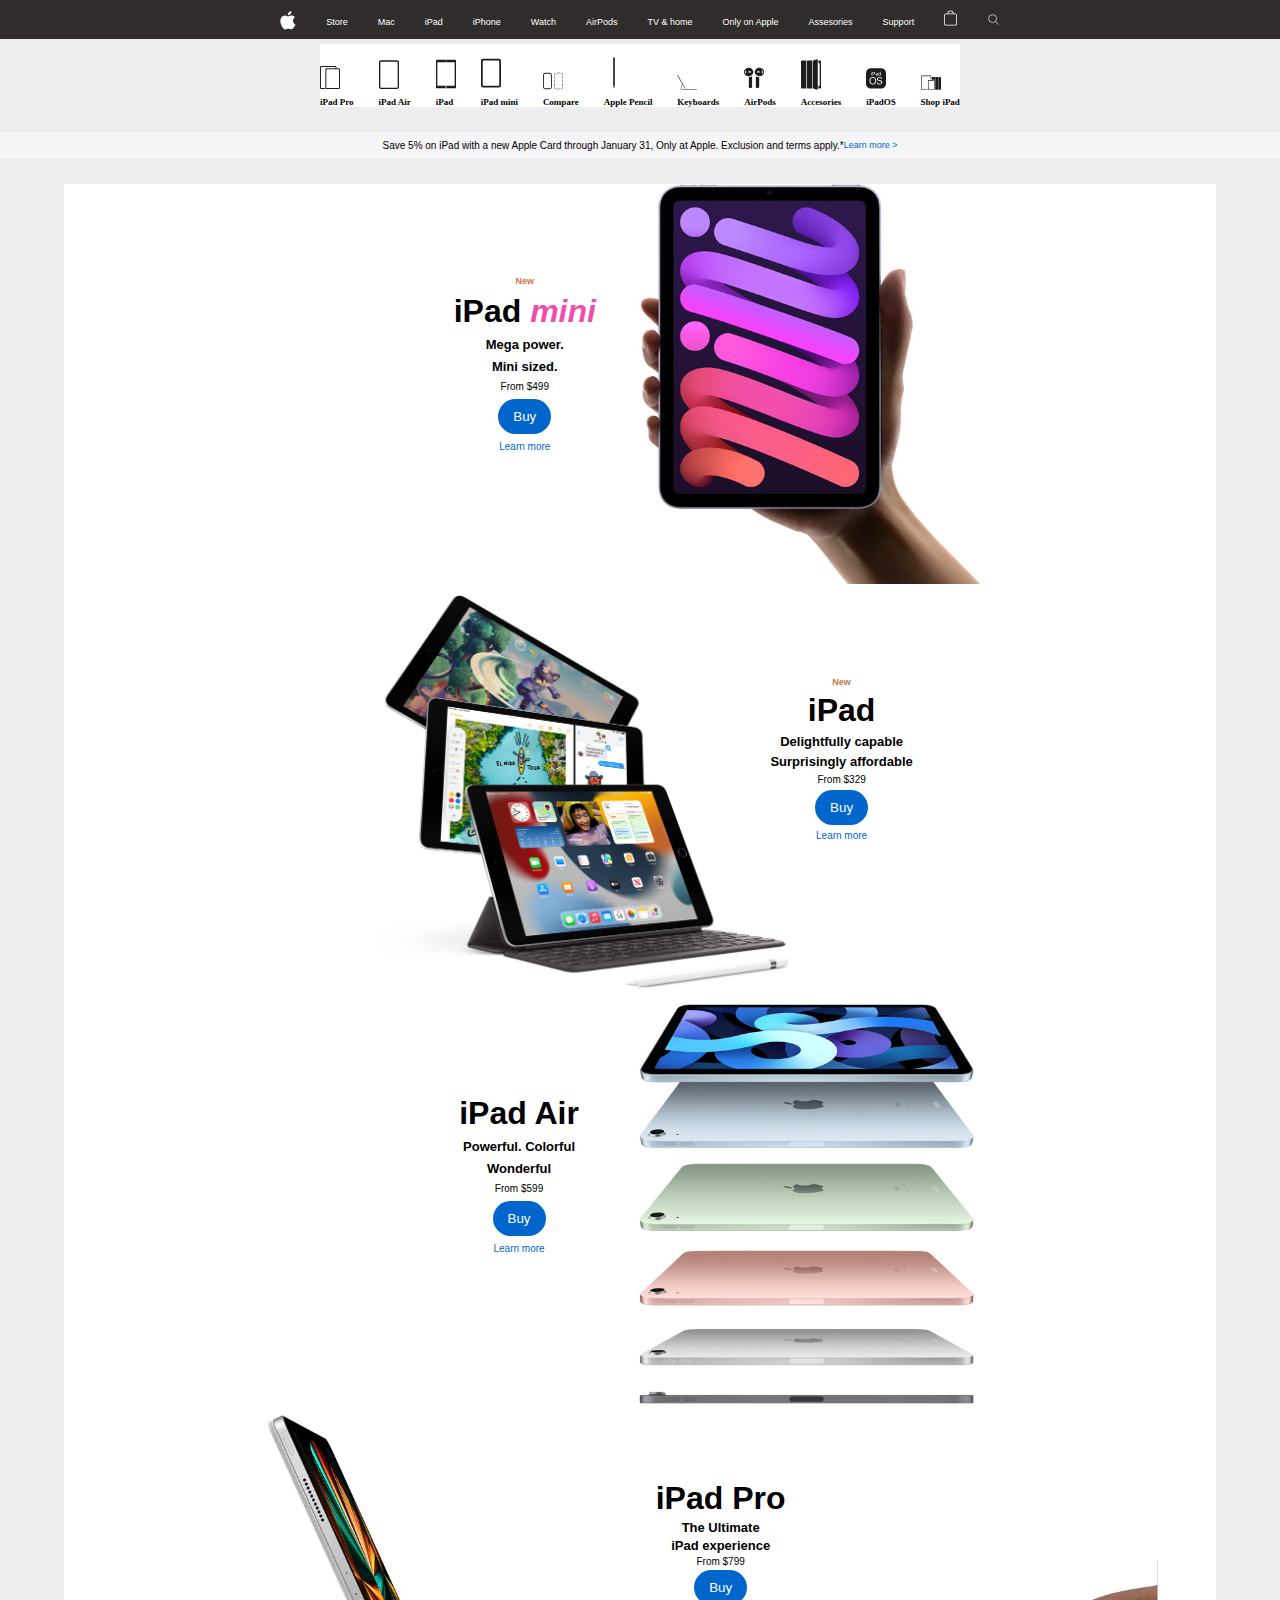
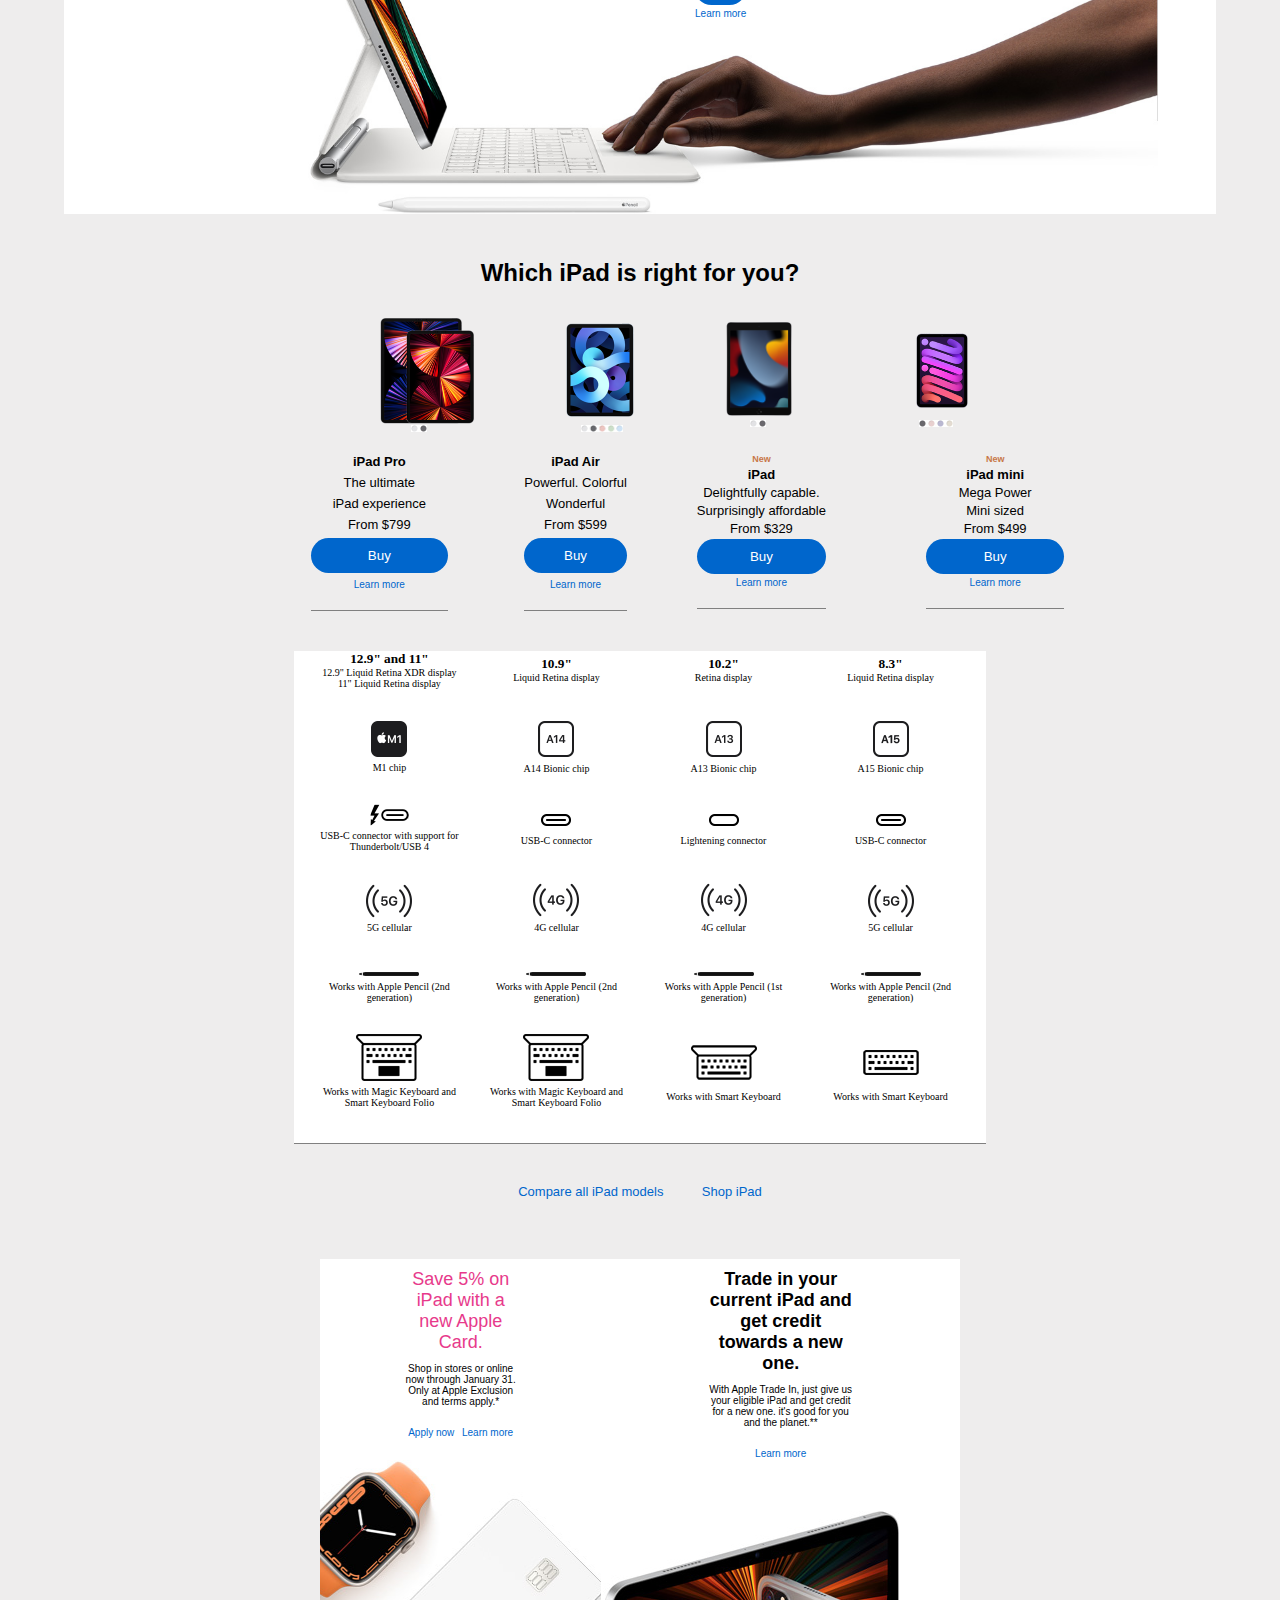
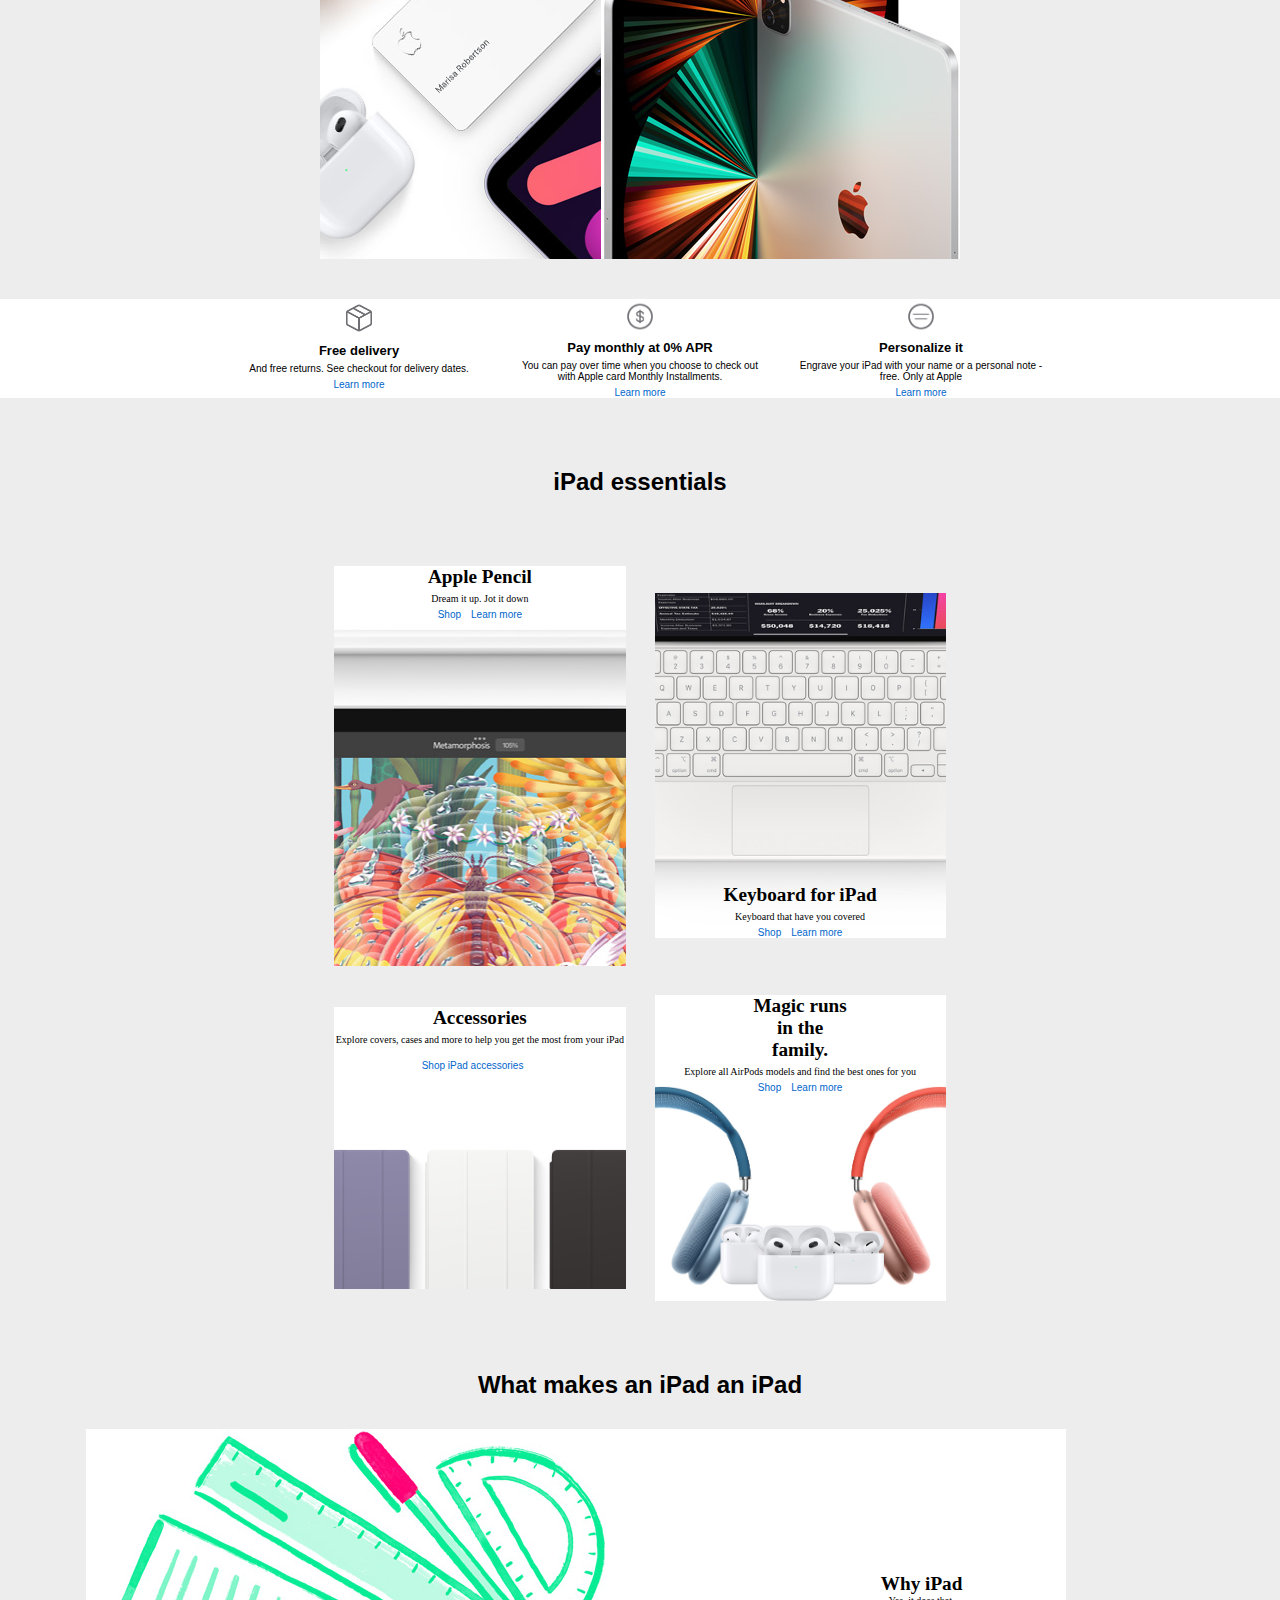
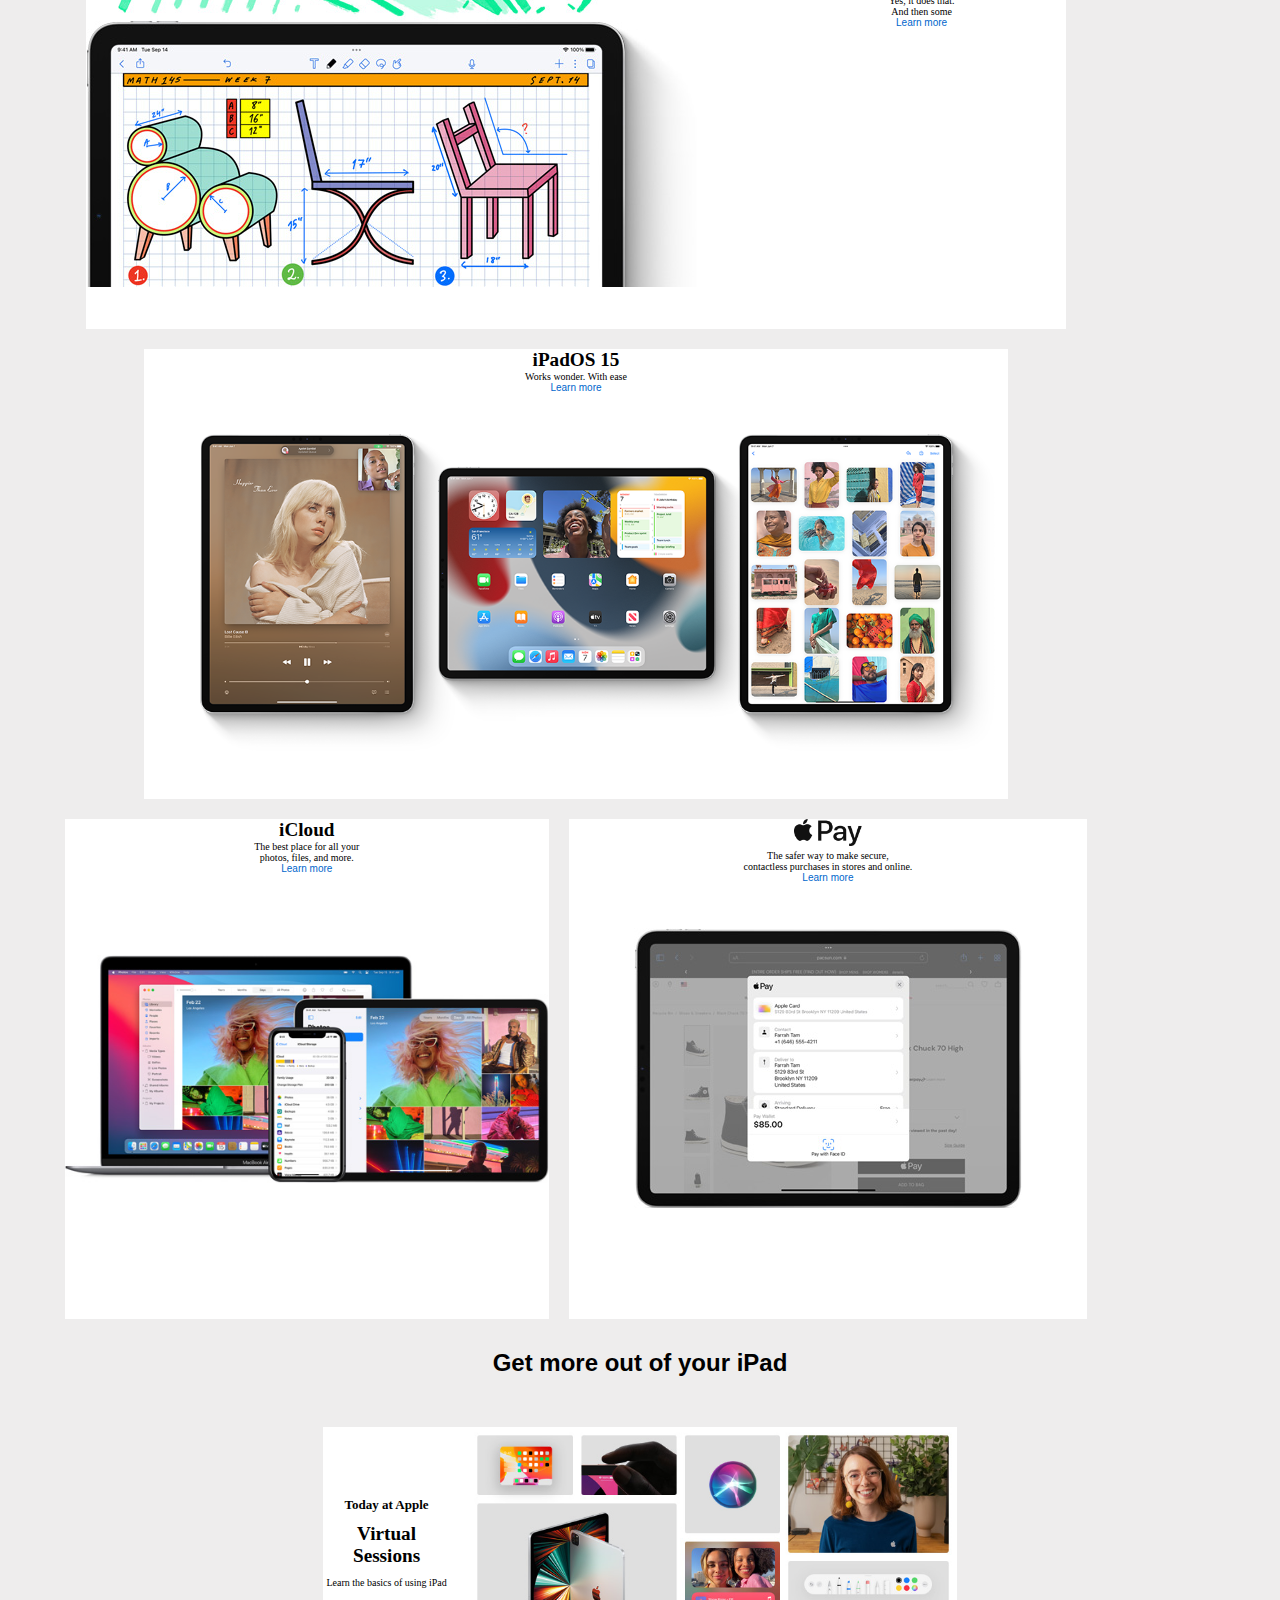
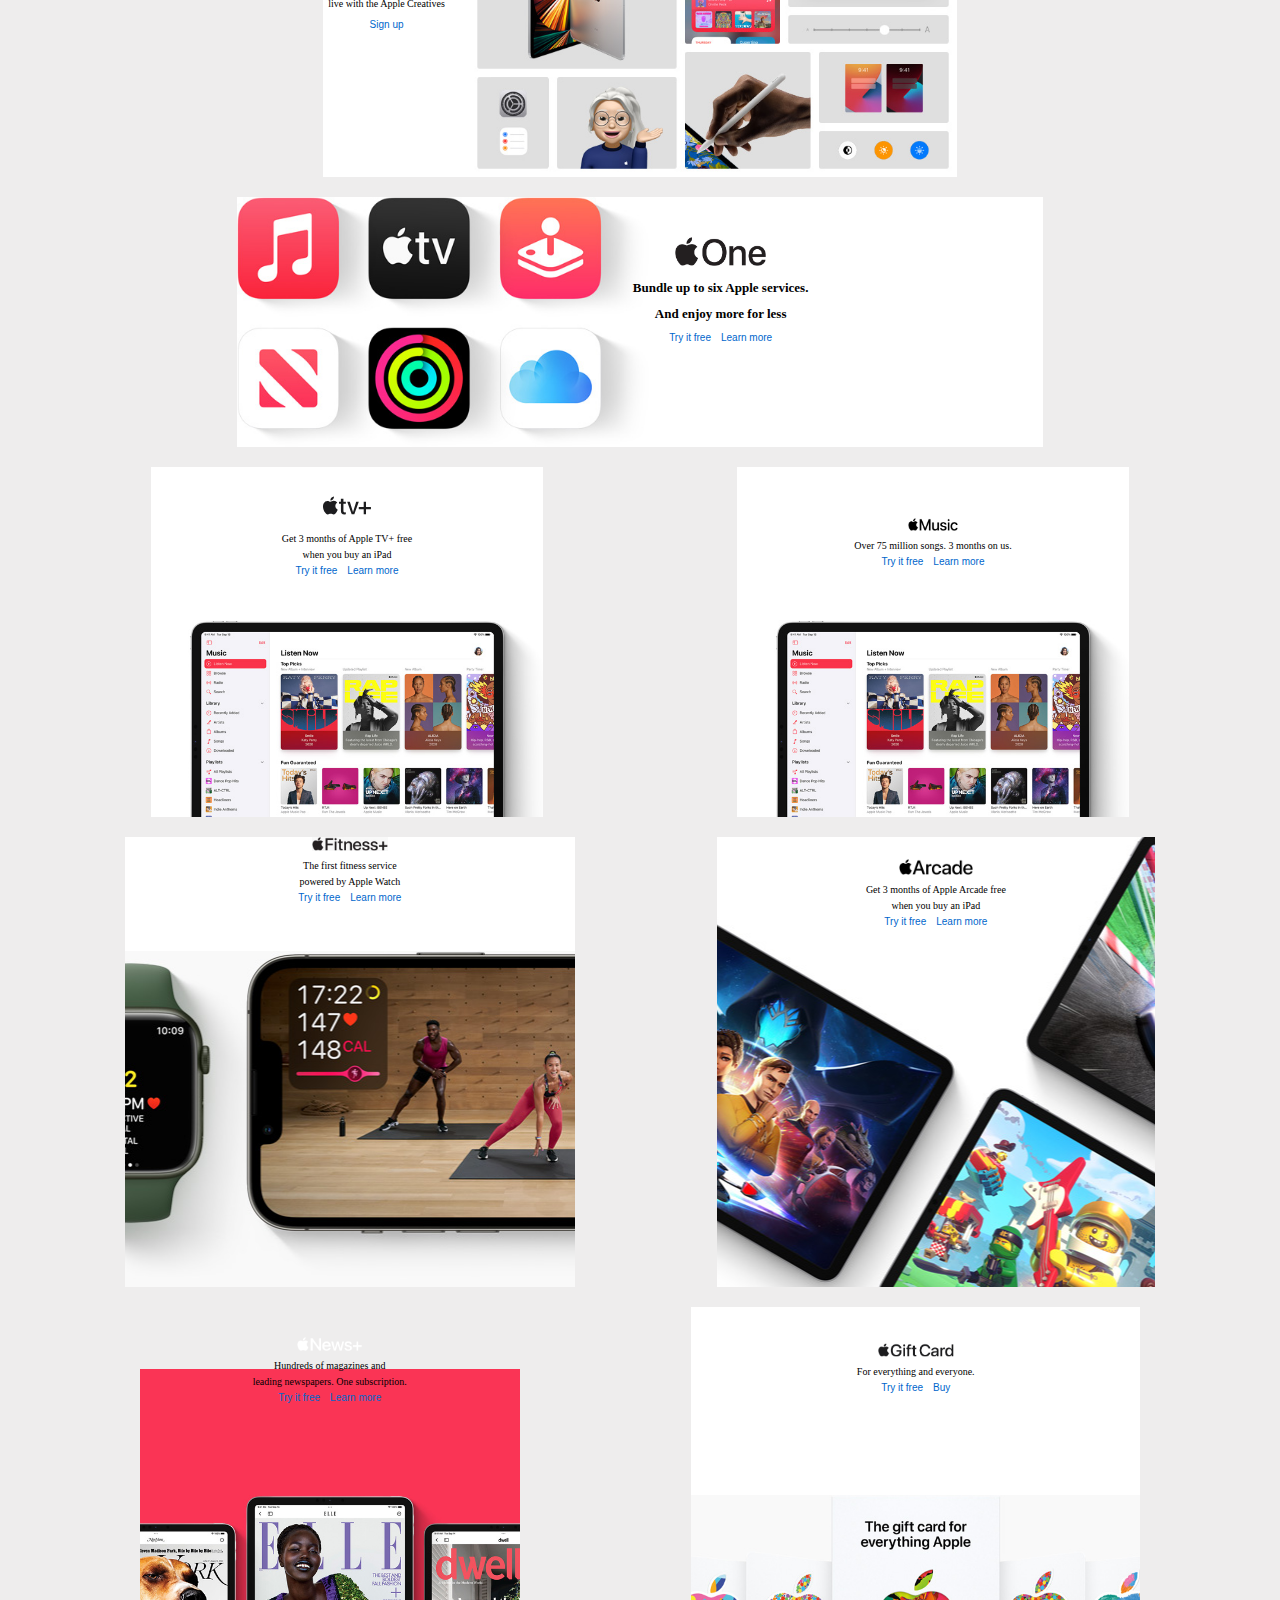
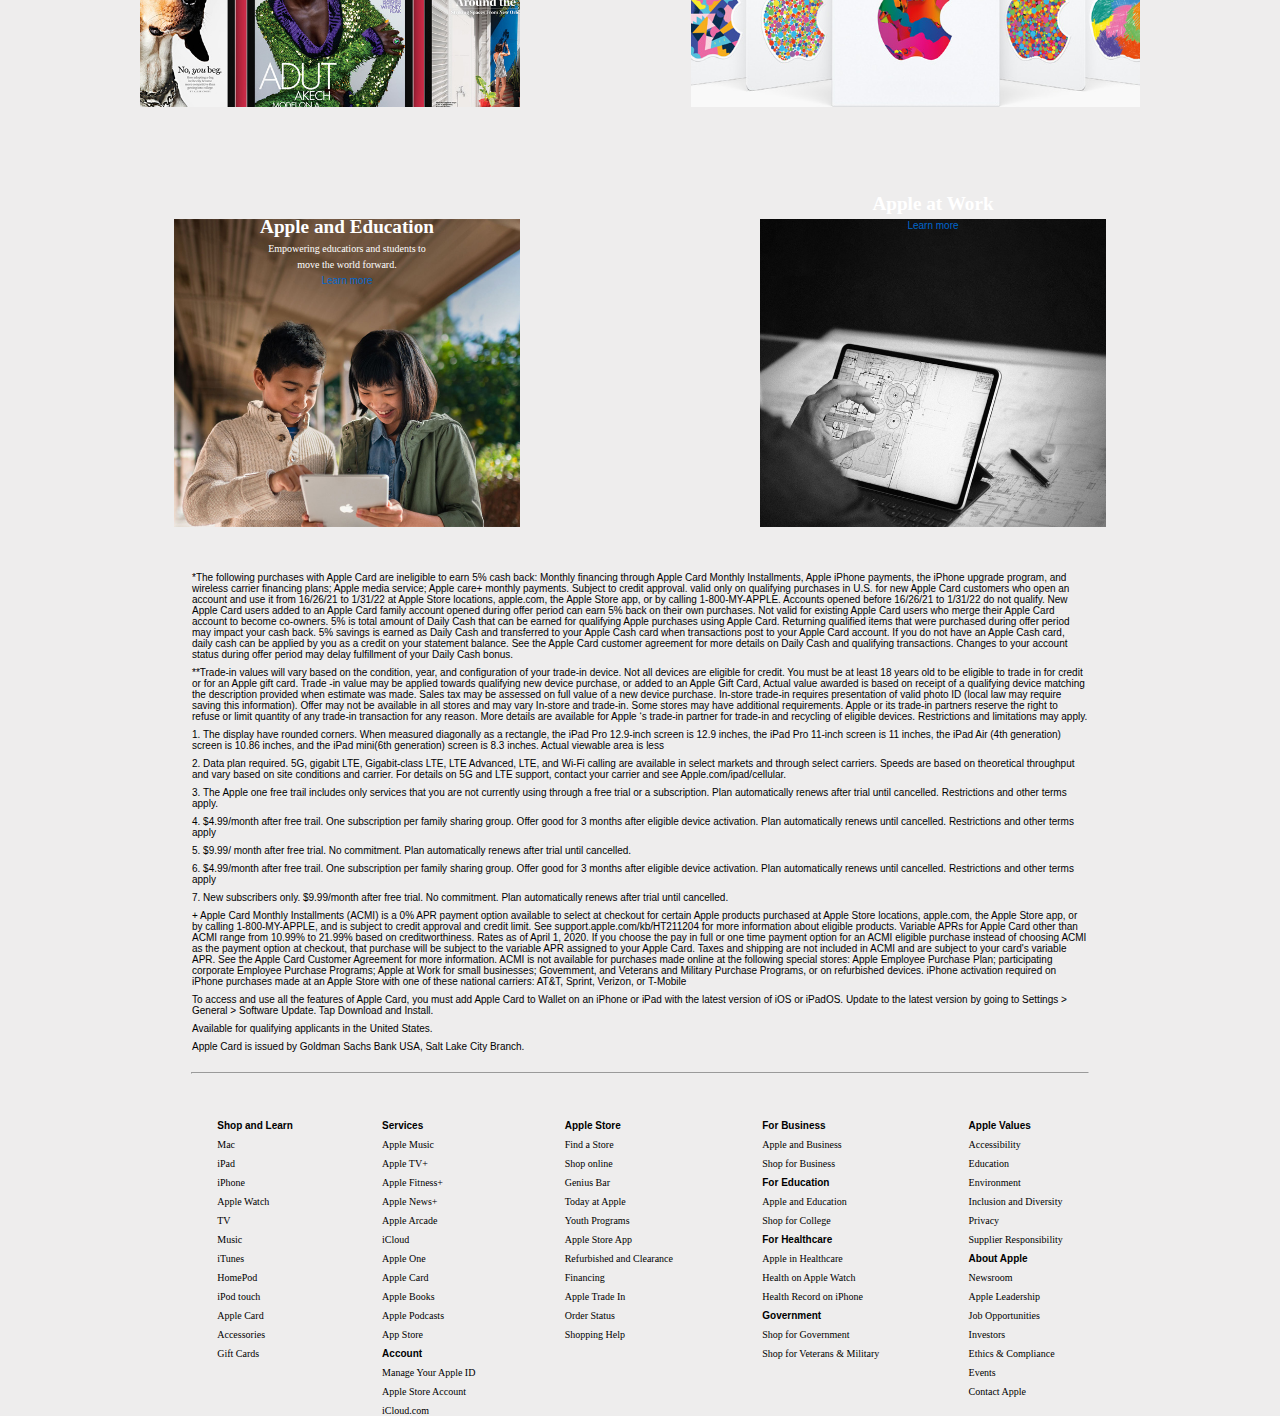
==== appleIpad.html @ 12689faa "Hosted the page" ====
<!DOCTYPE html>
<html lang="en">
<head>
    <meta charset="UTF-8">
    <meta name="viewport" content="width=device-width, initial-scale=1.0">
    <title>Document</title>
</head>
    <link rel="stylesheet" href="appleIpad.css">
<body>
    <nav>
        <nav>
            <div class="toptexts">
                <div class="logo">
                    <img src="imagesassesories/apple_logo.svg" alt="applelogo">
                </div>
                    <p>Store</p>
                    <p>Mac</p>
                    <p>iPad</p>
                    <p>iPhone</p>
                    <p>Watch</p>
                    <p>AirPods</p>
                    <p>TV & home</p>
                    <p>Only on Apple</p>
                    <p>Assesories</p>
                    <p>Support</p>
                    <img src="imagesassesories/bag_logo.svg" alt="storebtn">
                    <img src="imagesassesories/search.svg" alt="search">
            </div>
        </nav>
    </nav>
    <div class="top">
            <div class="image">
                <div>
                    <img src="ipadnavs/ipadpro.svg" alt="image">
                </div>
                <h5 class="ipad">iPad Pro</h5>
            </div>
            <div class="image">
                <div>
                    <img src="ipadnavs/ipadair.svg" alt="image2">
                </div>
            <h5>iPad Air</h5>
            </div>
            <div class="image">
                <div>
                    <img src="ipadnavs/ipad.svg" alt="image3">
                </div>
                <h5>iPad</h5>
            </div>
            <div class="image">
                <div>
                    <img src="ipadnavs/ipadmini.svg" alt="image4">
                </div>
                <h5>iPad mini</h5>
            </div>
            <div class="image">
                <div>
                    <img src="ipadnavs/ipad_compare.svg" alt="image5">
                </div>
                <h5>Compare</h5>
            </div>
            <div class="image pencil_image">
                <div>
                    <img src="ipadnavs/apple_pencil.svg" alt="image6">
                </div>
                <h5>Apple Pencil</h5>
            </div>
            <div class="image">
                <div>
                    <img src="ipadnavs/keyboard.svg" alt="image7">
                </div>
                <h5>Keyboards</h5>
            </div>
            <div class="image">
                <div>
                    <img src="ipadnavs/airpods.svg" alt="image8">
                </div>
                <h5>AirPods</h5>
            </div>
            <div class="image">
                <div>
                    <img src="ipadnavs/accessories.svg" alt="image9">
                </div>
                <h5>Accesories</h5>
            </div>
            <div class="image">
                <div>
                    <img src="ipadnavs/ipados.svg" alt="image10">
                </div>
                <h5>iPadOS</h5>
            </div>
            <div class="image">
                <div>
                    <img src="ipadnavs/shop_ipad.svg" alt="image11">
                </div>
                <h5>Shop iPad</h5>
            </div>
    </div>
    <p class="Save">Save 5% on iPad with a new Apple Card through January 31, Only at Apple. Exclusion and terms apply.* <span> Learn more ></span></p>
        <div class="iPad_ctn">
            <div class="iPad_mini">
                <div class="iPad_minitext">
                    <p class="brown">New</p>
                    <p class="bold">iPad <span class="mini"> mini </span></p>
                    <p class="med">Mega power.</p>
                    <p class="med">Mini sized.</p>
                    <p class="doll">From $499</p>
                    <button>Buy</button>
                    <p class="lm">Learn more</p>
                </div>
            </div>
            <div class="iPad">
                <div class="iPad_text">
                    <p class="brown">New</p>
                    <p class="bold">iPad</p>
                    <p class="med">Delightfully capable</p>
                    <p class="med">Surprisingly affordable</p>
                    <p class="doll">From $329</p>
                    <button>Buy</button>
                    <p class="lm">Learn more</p>
                </div>
            </div>
                <div class="iPad_Air">
                    <div class="iPad_minitext">
                        <p class="bold">iPad Air</p>
                        <p class="med">Powerful. Colorful</p>
                        <p class="med">Wonderful</p>
                        <p class="doll">From $599</p>
                        <button>Buy</button>
                        <p class="lm">Learn more</p>
                    </div>
                </div>
                <div class="iPad_Pro">
                    <div class="iPad_Airtext">
                        <p class="bold">iPad Pro</p>
                        <p class="med">The Ultimate</p>
                        <p class="med">iPad experience</p>
                        <p class="doll">From $799</p>
                        <button>Buy</button>
                        <p class="lm">Learn more</p>
                    </div>
                </div>
        </div>

           <div class="number_two">
            <h3>Which iPad is right for you?</h3>
            <div class="all_iPads">
                <div class="compare_ipad_pro">
                    <img src="imageIpad/compare_ipad_pro.png" alt="ipad_pro">
                </div>
                    <div class="compare_ipad_air">
                        <img src="imageIpad/compare_ipad_air.png" alt="ipad_air">
                    </div>
                    <div class="compare_ipad_10">
                        <img src="imageIpad/compare_ipad_10.png" alt="ipad_10">
                    </div>
                        <div class="compare_ipad_mini">
                            <img src="imageIpad/compare_ipad_mini.png" alt="ipad_mini">
                        </div>
            </div>
                        <div class="all_compares">
                            <div class="ipad_pro">
                                <img src="imageIpad/compare_ipad_10.jpg" alt="ipad10">
                            </div>
                                <div class="ipad_air">
                                    <img src="imageIpad/compare_ipad_air.jpg" alt="ipadair">
                                </div>
                                <div class="_ipad_10">
                                    <img src="imageIpad/compare_ipad_10.jpg" alt="ipad10_1">
                                </div>
                                <div class="ipad_mini">
                                    <img src="imageIpad/compare_ipad_mini.jpg" alt="ipadmini">
                                </div>
                        </div>

           </div> 
           <div class="padtext">
                <div class="one">
                    <ul>
                        <li>iPad Pro</li>
                        <li>The ultimate</li>
                        <li>iPad experience</li>
                        <li>From $799</li>
                       <button>Buy</button>
                        <li>Learn more</li>
                    </ul>
                </div>
                 <div class="two">
                    <ul>
                        <li>iPad Air</li>
                        <li>Powerful. Colorful</li>
                        <li>Wonderful</li>
                        <li>From $599</li>
                        <button>Buy</button>
                        <li>Learn more</li>
                    </ul>
                 </div>
                    <div class="three">
                        <ul>
                            <li>New</li>
                            <li>iPad</li>
                            <li>Delightfully capable.</li>
                            <li>Surprisingly affordable</li>
                            <li>From $329</li>
                            <button>Buy</button>
                            <li>Learn more</li>
                        </ul>
                    </div>
                    <div class="four">
                        <ul>
                            <li>New</li>
                            <li>iPad mini</li>
                            <li>Mega Power</li>
                            <li>Mini sized</li>
                            <li>From $499</li>
                            <button>Buy</button>
                            <li>Learn more</li>
                        </ul>
                    </div>
           </div>
           <div class="smallbox_ctn">
                <div class="smallbox">
                    <h5>12.9" and 11"</h5>
                    <p>12.9" Liquid Retina XDR display</p>
                    <p>11"  Liquid Retina display</p>
                </div>
                <div class="smallbox">
                    <h5>10.9"</h5>
                    <p>Liquid Retina display</p>
                </div>
                <div class="smallbox">
                    <h5>10.2"</h5>
                    <p>Retina display</p>
                </div>
                <div class="smallbox">
                    <h5>8.3"</h5>
                    <p>Liquid Retina display</p>
                </div>
                <div class="smallbox">
                    <div class="mini_img">
                        <img src="imageIpad/compare_m1_chip.png" alt="m1chip">
                    </div>
                    <p>M1 chip</p>
                </div>
                <div class="smallbox">
                    <div class="mini_img">
                        <img src="imageIpad/icon-camera7.png" alt="m1chip">
                    </div>
                    <p>A14 Bionic chip</p>
                </div>
                <div class="smallbox">
                    <div class="mini_img">
                        <img src="imageIpad/icon-camera6.png" alt="m1chip">
                    </div>
                    <p>A13 Bionic chip</p>
                </div>
                <div class="smallbox">
                    <div class="mini_img">
                        <img src="imageIpad/icon-camera8.png" alt="m1chip">
                    </div>
                    <p>A15 Bionic chip</p>
                </div>
                <div class="smallbox">
                    <div class="mini_img">
                        <img src="imageIpad/compare_usbc_thunderbolt.png" alt="m1chip">
                    </div>
                    <p>USB-C connector with support for Thunderbolt/USB 4</p>
                </div>
                <div class="smallbox">
                    <div class="mini_img">
                        <img src="imageIpad/compare_usbc.png" alt="m1chip">
                    </div>
                    <p>USB-C connector</p>
                </div>
                <div class="smallbox">
                    <div class="mini_img">
                        <img src="imageIpad/compare_lightning.png" alt="m1chip">
                    </div>
                    <p>Lightening connector</p>
                </div>
                <div class="smallbox">
                    <div class="mini_img">
                        <img src="imageIpad/compare_usbc.png" alt="m1chip">
                    </div>
                    <p>USB-C connector</p>
                </div>
                <div class="smallbox">
                    <div class="mini_img">
                        <img src="imageIpad/icon-camera5.png" alt="m1chip">
                    </div>
                    <p>5G cellular</p>
                </div>
                <div class="smallbox">
                    <div class="mini_img">
                        <img src="imageIpad/icon-camera4.png" alt="m1chip">
                    </div>
                    <p>4G cellular</p>
                </div>
                <div class="smallbox">
                    <div class="mini_img">
                        <img src="imageIpad/icon-camera4.png" alt="m1chip">
                    </div>
                    <p>4G cellular</p>
                </div>
                <div class="smallbox">
                    <div class="mini_img">
                        <img src="imageIpad/icon-camera5.png" alt="m1chip">
                    </div>
                    <p>5G cellular</p>
                </div>
                <div class="smallbox">
                    <div class="mini_img">
                        <img src="imageIpad/compare_pencil.png" alt="m1chip">
                    </div>
                    <p>Works with Apple Pencil (2nd generation)</p>
                </div>
                <div class="smallbox">
                    <div class="mini_img">
                        <img src="imageIpad/compare_pencil.png" alt="m1chip">
                    </div>
                    <p>Works with Apple Pencil (2nd generation)</p>
                </div>
                <div class="smallbox">
                    <div class="mini_img">
                        <img src="imageIpad/compare_pencil.png" alt="m1chip">
                    </div>
                    <p>Works with Apple Pencil (1st generation)</p>
                </div>
                <div class="smallbox">
                    <div class="mini_img">
                        <img src="imageIpad/compare_pencil.png" alt="m1chip">
                    </div>
                    <p>Works with Apple Pencil (2nd generation)</p>
                </div>
                <div class="smallbox">
                    <div class="mini_img">
                        <img src="imageIpad/compare_magic_keyboard.png" alt="m1chip">
                    </div>
                    <p>Works with Magic Keyboard and Smart Keyboard Folio</p>
                </div>
                <div class="smallbox">
                    <div class="mini_img">
                        <img src="imageIpad/compare_magic_keyboard.png" alt="m1chip">
                    </div>
                    <p>Works with Magic Keyboard and Smart Keyboard Folio</p>
                </div>
                <div class="smallbox">
                    <div class="mini_img">
                        <img src="imageIpad/compare_smart_keyboard.png" alt="m1chip">
                    </div>
                    <p>Works with Smart Keyboard </p>
                </div>
                <div class="smallbox">
                    <div class="mini_img">
                        <img src="imageIpad/compare_bluetooth_keyboard.png" alt="m1chip">
                    </div>
                    <p>Works with Smart Keyboard </p>
                </div>
           </div>
           <div class="h4_text_blue">
                <h4>Compare all iPad models</h4>
                <h4>Shop iPad</h4>
           </div>
             <div class="firstrow_bg_ctn">
                
                <div class="left_firstrow_bg">
                    <p class="p_three">Save 5% on iPad with a new Apple Card.</p>
                    <p class="p_four">Shop in stores or online now through January 31. Only at Apple Exclusion and terms apply.*</p>
                    <div class="bluetext">
                        <p>Apply now</p>
                        <p>Learn more</p>  
                    </div>
                </div>
                    
                <div class="right_firstrow_bg">
                    <p class="p_five">Trade in your current iPad and get credit towards a new one.</p>
                    <p class="p_six">With Apple Trade In, just give us your eligible iPad and get credit for a new one. it's good for you and the planet.**</p>
                    <div class="bluetext">
                        <p>Learn more</p>  
                    </div>
                </div>
             </div>
           <div class="delivery_ctn">
                    <div class="delivery_text">
                        <div>
                            <img src="imageIpad/icon-delivery.png" alt="delivery">
                        </div>
                        <h2>Free delivery</h2>
                        <p>And free returns. See checkout for delivery dates.</p>
                        <p>Learn more</p>
                    </div>
                        <div class="delivery_text">
                            <div>
                                <img src="imageIpad/icon-payment.png" alt="payment">
                            </div>
                            <h2>Pay monthly at 0% APR</h2>
                            <p>You can pay over time when you choose to check out with Apple card Monthly Installments.</p>
                            <p>Learn more</p>
                        </div>
                            <div class="delivery_text">
                                <div>
                                    <img src="imageIpad/icon_personalize.png" alt="personalize">
                                </div>
                                <h2>Personalize it</h2>
                                <p>Engrave your iPad with your name or a personal note - free. Only at Apple</p>
                                <p>Learn more</p>
                            </div>
           </div> 
                <h2 class="essentials">iPad essentials</h2>
           <div class="secondrow_bg_ctn">
                    <div class="apple_pencil_bg">
                        <div class="apple_pencil_text">
                            <p class="p_eight">Apple Pencil</p>
                            <p class="p_seven">Dream it up. Jot it down</p>
                            <div class="bluetext_three">
                                <p>Shop</p>
                                <p>Learn more</p>
                            </div>
                        </div>
                    </div>
                    <div class="keyboard_bg">
                        <div class="keyboard_text">
                            <p class="p_eight">Keyboard for iPad</p>
                            <p class="p_seven">Keyboard that have you covered</p>
                            <div class="bluetext_three">
                                <p>Shop</p>
                                <p>Learn more</p>
                            </div>
                        </div>
                    </div>
                        <div class="accessories_bg">
                                <div class="accessories_text">
                                    <p class="p_eight">Accessories</p>
                                    <p class="p_seven">Explore covers, cases and more to help you get the most from your iPad</p>
                                    <div class="bluetext">
                                        <p>Shop iPad accessories</p>
                                    </div>
                                </div>
                        </div>
                        <div class="magic_bg">
                            <div class="magic_text">
                                <p class="p_nine">Magic runs in the family.</p>
                                <p class="p_seven">Explore all AirPods models and find the best ones for you</p>
                                <div class="bluetext_three">
                                    <p>Shop</p>
                                    <p>Learn more</p>
                                </div>
                            </div>
                    </div>
           </div>  
           <h2 class="essentials">What makes an iPad an iPad</h2>  
           <div class="thirdrow_bg_ctn">
                <div class="why_iPad_bg">
                    <div class="why_iPad_text">
                        <p class="p_eight">Why iPad</p>
                        <p class="p_seven">Yes, it does that.</p>
                        <p class="p_seven">And then some</p>
                        <p class="p_ten">Learn more</p>
                    </div>
                </div>
                <div class="iPadOS_bg">
                    <div class="iPadOS_text">
                        <p class="p_eight">iPadOS 15</p>
                        <p class="p_seven">Works wonder. With ease</p>
                        <p class="p_ten">Learn more</p>
                    </div>
                </div>
                <div class="iCloud_bg">
                    <div class="iCloud_text">
                        <p class="p_eight">iCloud</p>
                        <p class="p_seven">The best place for all your</p>
                        <p class="p_seven">photos, files, and more.</p>
                        <p class="p_ten">Learn more</p>
                    </div>
                </div>
                <div class="Pay_bg">
                    <div class="Applepay_text">
                        <p><img src="imageIpad/apple_pay_logo.png" alt="paylogo"></p>
                        <p class="p_seven">The safer way to make secure,</p>
                        <p class="p_seven">contactless purchases in stores and online.</p>
                        <p class="p_ten">Learn more</p>
                    </div>
                </div>
           </div>
           <h2 class="essentials">Get more out of your iPad</h2>
            <div class="fourthrow_bg_ctn">
                <div class="virtualsession_bg">
                    <div class="virtualsession_text">
                        <p class="p_eleven">Today at Apple</p>
                        <p class="p_eight">Virtual Sessions</p>
                        <p class="p_seven">Learn the basics of using iPad</p>
                        <p class="p_seven">live with the Apple Creatives</p>
                        <p class="p_ten">Sign up</p>
                    </div>
                </div>
                <div class="appleone_bg">
                    <div class="appleone_text">
                        <p><img src="imageIpad/apple-one.jpg" alt="appleone"></p>
                        <p class="p_eleven">Bundle up to six Apple services.</p>
                        <p class="p_eleven">And enjoy more for less</p>
                        <div class="bluetext_three">
                            <p>Try it free</p>
                            <p>Learn more</p>
                        </div>
                    </div>
                </div>
                <div class="appletv_bg">
                    <div class="appletv_text">
                        <p><img src="imageIpad/apple_tv_plus.svg" alt=""></p>
                        <p class="p_seven">Get 3 months of Apple TV+ free</p>
                        <p class="p_seven">when you buy an iPad</p>
                        <div class="bluetext_three">
                            <p>Try it free</p>
                            <p>Learn more</p>
                        </div>
                    </div>
                </div>
                <div class="applemusic_bg">
                    <div class="applemusic_text">
                        <p><img src="imageIpad/apple_music_logo.png" alt=""></p>
                        <p class="p_seven">Over 75 million songs. 3 months on us.</p>
                        <div class="bluetext_three">
                            <p>Try it free</p>
                            <p>Learn more</p>
                        </div>
                    </div>
                </div>
                <div class="applefitness_bg">
                    <div class="applefitness_text">
                        <p><img src="imageIpad/fitness-logo.jpg" alt="fitnesslogo"></p>
                        <p class="p_seven">The first fitness service</p>
                        <p class="p_seven">powered by Apple Watch</p>
                        <div class="bluetext_three">
                            <p>Try it free</p>
                            <p>Learn more</p>
                        </div>
                    </div>
                </div>
                <div class="applearcade_bg">
                    <div class="applearcade_text">
                        <p><img src="imageIpad/apple-arcade-logo.png" alt="arcadelogo"></p>
                        <p class="p_seven">Get 3 months of Apple Arcade free</p>
                        <p class="p_seven">when you buy an iPad</p>
                        <div class="bluetext_three">
                            <p>Try it free</p>
                            <p>Learn more</p>
                        </div>
                    </div>
                </div>
                <div class="applenews_bg">
                    <div class="applenews_text">
                        <p><img src="imageIpad/apple_news_plus_logo.png" alt="applenewlogo"></p>
                        <p class="p_seven">Hundreds of magazines and</p>
                        <p class="p_seven">leading newspapers. One subscription.</p>
                        <div class="bluetext_three">
                            <p>Try it free</p>
                            <p>Learn more</p>
                        </div>
                    </div>
                </div>
                <div class="applegiftcard_bg">
                    <div class="applegiftcard_text">
                        <p><img src="imageIpad/gift-card-logo.png" alt="giftcardlogo"></p>
                        <p class="p_seven">For everything and everyone.</p>
                        <div class="bluetext_three">
                            <p>Try it free</p>
                            <p>Buy</p>
                        </div>
                    </div>
                </div>
                <div class="appleandedu_bg">
                    <div class="appleandedu_text">
                        <p><img src="imageIpad/" alt=""></p>
                        <p class="p_eight">Apple and Education</p>
                        <p class="p_seven">Empowering educatiors and students to</p>
                        <p class="p_seven">move the world forward.</p>
                        <p class="p_ten">Learn more</p>
                    </div>
                </div>
                <div class="applework_bg">
                    <div class="applework_text">
                        <p class="p_eight">Apple at Work</p>
                        <p class="p_ten">Learn more</p>
                    </div>
                </div>
            </div>
            <div class="nevertext">
                <p>*The following purchases with Apple Card are ineligible to earn 5% cash back: Monthly financing through Apple Card Monthly Installments, Apple iPhone payments, the iPhone upgrade program, and wireless carrier financing plans; Apple media service; Apple care+ monthly payments. Subject to credit approval. valid only on qualifying purchases in U.S. for new Apple Card customers who open an account and use it from 16/26/21 to 1/31/22 at Apple Store locations, apple.com, the Apple Store app, or by calling 1-800-MY-APPLE. Accounts opened before 16/26/21 to 1/31/22 do not qualify. New Apple Card users added to an Apple Card family account opened during offer period can earn 5% back on their own purchases. Not valid for existing Apple Card users who merge their Apple Card account to become co-owners. 5% is total amount of Daily Cash that can be earned for qualifying Apple purchases using Apple Card. Returning qualified items that were purchased during offer period may impact your cash back. 5% savings is earned as Daily Cash and transferred to your Apple Cash card when transactions post to your Apple Card account. If you do not have an Apple Cash card, daily cash can be applied by you as a credit on your statement balance. See the Apple Card customer agreement for more details on Daily Cash and qualifying transactions. Changes to your account status during offer period may delay fulfillment of your Daily Cash bonus.</p>
                <p>**Trade-in values will vary based on the condition, year, and configuration of your trade-in device. Not all devices are eligible for credit. You must be  at least 18 years old to be eligible to trade in for credit or for an Apple gift card. Trade -in value may be applied towards qualifying new device purchase, or added to an Apple Gift Card, Actual value awarded is based on receipt of a qualifying device matching the description provided when estimate was made. Sales tax may be assessed on full value of a new device purchase.  In-store trade-in requires presentation of valid photo ID (local law may require saving this information). Offer may not be available in all stores and may vary In-store and trade-in. Some stores may have additional requirements. Apple or its trade-in partners reserve  the right to refuse or limit quantity of any trade-in transaction for any reason. More details are available for Apple ‘s trade-in partner for trade-in and recycling of eligible devices. Restrictions and limitations may apply.</p>
                <p>1. The display have rounded corners. When measured diagonally as a rectangle, the iPad Pro 12.9-inch screen is 12.9 inches, the iPad Pro 11-inch screen is 11 inches, the iPad Air (4th generation) screen is 10.86 inches, and the iPad mini(6th generation) screen is 8.3 inches. Actual viewable area is less</p>
                <p>2. Data plan required. 5G, gigabit LTE, Gigabit-class LTE, LTE Advanced, LTE, and Wi-Fi calling are available in select markets and through select carriers. Speeds are based on theoretical throughput and vary based on site conditions and carrier. For details on 5G and LTE support, contact your carrier and see Apple.com/ipad/cellular.</p>
                <p>3. The Apple one free trail includes only services that you are not currently using through a free trial or a subscription. Plan automatically renews after trial until cancelled. Restrictions and other terms apply.</p>
                <p>4. $4.99/month after free trail. One subscription per family sharing group. Offer good for 3 months after eligible device activation. Plan automatically renews until cancelled. Restrictions and other terms apply</p>
                <p>5. $9.99/ month after free trial. No commitment. Plan automatically renews after trial until cancelled.</p>
                <p>6. $4.99/month after free trail. One subscription per family sharing group. Offer good for 3 months after eligible device activation. Plan automatically renews until cancelled. Restrictions and other terms apply</p>
                <p>7. New subscribers only. $9.99/month after free trial. No commitment. Plan automatically renews after trial until cancelled.</p>
                <p>+ Apple Card Monthly Installments (ACMI) is a 0% APR payment option available to select at checkout for certain Apple products purchased at Apple Store locations, apple.com, the Apple Store app, or by calling 1-800-MY-APPLE, and is subject to credit approval and credit limit. See support.apple.com/kb/HT211204 for more information about eligible products. Variable APRs for Apple Card other than ACMI range from 10.99% to 21.99% based on creditworthiness. Rates as of April 1, 2020. If you choose the pay in full or one time payment option for an ACMI eligible purchase instead of choosing ACMI as the payment option at checkout, that purchase will be subject to the variable APR assigned to your Apple Card. Taxes and shipping are not included in ACMI and are subject to your card's variable APR. See the Apple Card Customer Agreement for more information. ACMI is not available for purchases made online at the following special stores: Apple Employee Purchase Plan; participating corporate Employee Purchase Programs; Apple at Work for small businesses; Govemment, and Veterans and Military Purchase Programs, or on refurbished devices. iPhone activation required on iPhone purchases made at an Apple Store with one of these national carriers: AT&T, Sprint, Verizon, or T-Mobile</p>
                    <p> To access and use all the features of Apple Card, you must add Apple Card to Wallet on an iPhone or iPad with the latest version of iOS or iPadOS. Update to the latest version by going to Settings > General > Software Update. Tap Download and Install.</p>
                    <p>Available for qualifying applicants in the United States.</p>
                    <p>   Apple Card is issued by Goldman Sachs Bank USA, Salt Lake City Branch.</p>
            </div>
            <hr>
            <footer>
                <div class="sl">
                    <b  class="b_one">Shop and Learn</b>
                    <p>Mac</p>
                    <p>iPad</p>
                    <p>iPhone</p>
                    <p>Apple Watch</p>
                    <p>TV</p>
                    <p>Music</p>
                    <p>iTunes</p>
                    <p>HomePod</p>
                    <p>iPod touch</p>
                    <p>Apple Card</p>
                    <p>Accessories</p>
                    <p>Gift Cards</p>
                </div>
                    <div class="sl">
                        <div class="sl">
                            <b class="b_one">Services</b>
                            <p>Apple Music</p>
                            <p>Apple TV+</p>
                            <p>Apple Fitness+</p>
                            <p>Apple News+</p>
                            <p>Apple Arcade</p>
                            <p>iCloud</p>
                            <p>Apple One</p>
                            <p>Apple Card</p>
                            <p>Apple Books</p>
                            <p>Apple Podcasts</p>
                            <p>App Store</p>
                        </div>
                            <div class="sl">
                                <b class="b_one">Account</b>
                                <p>Manage Your Apple ID</p>
                                <p>Apple Store Account</p>
                                <p>iCloud.com</p>
                            </div>
                    </div>
                    <div class="sl">
                        <b class="b_one">Apple Store</b>
                        <p>Find a Store</p>
                        <p>Shop online</p>
                        <p>Genius Bar</p>
                        <p>Today at Apple</p>
                        <p>Youth Programs</p>
                        <p>Apple Store App</p>
                        <p>Refurbished and Clearance</p>
                        <p>Financing</p>
                        <p>Apple Trade In</p>
                        <p>Order Status</p>
                        <p>Shopping Help</p>
                    </div>
                        <div class="sl">
                             <div class="sl">
                                <b class="b_one">For Business</b>
                                <p>Apple and Business</p>
                                <p>Shop for Business</p>
                             </div>
                             <div class="sl">
                                <b class="b_one">For Education</b>
                                <p>Apple and Education</p>
                                <p>Shop for College</p>
                            </div>
                            <div class="sl">
                                <b class="b_one">For Healthcare</b>
                                <p>Apple in Healthcare</p>
                                <p>Health on Apple Watch</p>
                                <p>Health Record on iPhone</p>
                            </div>
                              <div class="sl">
                                <b class="b_one">Government</b>
                                <p>Shop for Government</p>
                                <p>Shop for Veterans & Military</p>
                              </div>
                        </div>
                            <div class="sl">
                                 <div class="sl">
                                    <b class="b_one">Apple Values</b>
                                    <p>Accessibility</p>
                                    <p>Education</p>
                                    <p>Environment</p>
                                    <p>Inclusion and Diversity</p>
                                    <p>Privacy</p>
                                    <p>Supplier Responsibility</p>
                                 </div>
                                 <div class="sl">
                                    <b class="b_one">About Apple</b>
                                    <p>Newsroom</p>
                                    <p>Apple Leadership</p>
                                    <p>Job Opportunities</p>
                                    <p>Investors</p>
                                    <p>Ethics & Compliance</p>
                                    <p>Events</p>
                                    <p>Contact Apple</p>
                                </div>
            </footer>
</body>
---- appleIpad.css ----
*{
    padding: 0;
    margin: 0;
}
body {
    background-color: rgba(219, 215, 215, 0.459);
}
nav {
    background-color: rgb(48, 44, 44);
    line-height: 1.2cm;
    color: white;
}
.logo {
    width: 16px;
    
}
.logo img {
    width: 100%;
}
.toptexts {
    display: flex;
    list-style-type: none;
    gap: 30px;
    justify-content: center;
    font-family: SF Pro Text, SF Pro Icons, Helvetica Neue, Helvetica, Arial, sans-serif;
    font-size: xx-small;
    height: 39px;
}
img {
    width: 1%;
}

.top {
    width: 50%;
    display: flex;
    justify-content: space-between;
    align-items: end;
    margin: 5px auto; 
    background-color: white;
}
.image div {
    width: 20px;
    display: flex;
    margin-bottom: 6px;
}
.image img {
    width: 100%;
    height: 100%;
}
.pencil_image div{
    height: 35px;

}
.image h5{
    font-size: 9px;
}
.Save {
    display: flex;
    justify-content: center;
    font-family: SF Pro Text, SF Pro Icons, Helvetica Neue, Helvetica, Arial, sans-serif;
    font-size: x-small;
    margin: 25px auto;
    background-color: #f5f5f7;;
    padding: 8px;
}
span {
    font-size: xx-small;
    font-family: SF Pro Text, SF Pro Icons, Helvetica Neue, Helvetica, Arial, sans-serif;
    color: rgb(0, 102, 204);
}
.iPad_ctn {
    display: flex;
    width: 90%;
    flex-direction: column;
    flex-wrap: wrap;
    justify-content: space-around;
    gap: 10px;
    margin: 15px auto;
    background-color: white;
}
.iPad_mini {
    background-image: url(imageIpad/ipad_mini.jpg);
    background-size: contain;
    background-repeat: no-repeat;
    background-position: right;
    height: 400px;
    width: 80%;  
  
}
.iPad_minitext {
    display: flex;
    flex-direction: column;
    align-items: center;
    padding-top: 10%;
    gap: 7px;
}
.iPad_Airtext {
    display: flex;
    flex-direction: column;
    align-items: center;
    padding-left: 20%;
    padding-top: 6%;
    gap: 3px;
}
.iPad_text {
    display: flex;
    flex-direction: column;
    align-items: center;
    padding-left: 50%;
    padding-top: 8%;
    gap: 5px;
}
.iPad {
    background-image: url(imageIpad/ipad_10.jpg);
    background-size: contain;
    background-repeat: no-repeat;
    background-position: center;
    height: 400px;
    width:90%;
}
.iPad_Air {
    background-image: url(imageIpad/ipad_air.jpg);
    background-size: contain;
    background-repeat: no-repeat;
    background-position: right;
    height: 400px;
    width:79%; 
}
.iPad_Pro {
    background-image: url(imageIpad/ipad_pro_hero.jpg);
    background-size: contain;
    background-repeat: no-repeat;
    background-position: right;
    height: 400px;
    width: 95%;
}
.brown {
    color: rgb(200,119,72);
    font-weight: 700;
    font-family: SF Pro Text, SF Pro Icons, Helvetica Neue, Helvetica, Arial, sans-serif;
    font-size: xx-small;
}
.bold {
    font-size: xx-large;
    font-family: SF Pro Text, SF Pro Icons, Helvetica Neue, Helvetica, Arial, sans-serif;
    font-weight: 600;
}
.med {
    font-size: small; 
    font-family: SF Pro Text, SF Pro Icons, Helvetica Neue, Helvetica, Arial, sans-serif;
    font-weight: 600;
}
.doll {
    font-size: x-small; 
    font-family: SF Pro Text, SF Pro Icons, Helvetica Neue, Helvetica, Arial, sans-serif;
}
button {
    border-radius: 20px;
    border: none;
    text-decoration: #f5f5f7;
    padding: 10px 15px 10px 15px;
    background-color: rgb(0, 102, 204);
    color: white;
}
.lm {
    font-size: x-small; 
    font-family: SF Pro Text, SF Pro Icons, Helvetica Neue, Helvetica, Arial, sans-serif;
    color: rgb(0, 102, 204) 
}
.mini {
    color: rgb(241,78,171);
    font-size: xx-large;
    font-family: SF Pro Text, SF Pro Icons, Helvetica Neue, Helvetica, Arial, sans-serif;
    font-weight: 600;
    font-style: italic;
}
h3 {
    display: flex;
    justify-content: center;
    font-size: x-large;
    font-family: SF Pro Text, SF Pro Icons, Helvetica Neue, Helvetica, Arial, sans-serif;
    padding-top: 30px;
} 
.all_iPads {
    display: flex;
    align-items: center;
    justify-content: space-around;  
    width: 70%;
    margin: 30px auto;
}
.all_iPads img {
    width: 50%
}
.all_compares {
    display: flex;
    align-items: center;
    justify-content: space-around;
    width: 60%;
    margin: 0px auto;
}
.all_compares img {
    width: 50%;
    
}
.compare_ipad_pro {
    display: flex;
    justify-content: flex-end;
    margin-left: 65px;
}
.ipad_pro {
    display: flex;
    justify-content: flex-end;  
    margin-left: 90px;
    margin-top: -50px;
}
.compare_ipad_air {
    display: flex;
    justify-content: center;
}
.ipad_air {
    display: flex;
    justify-content: center;  
    margin-left: 35px;
    margin-top: -50px;
}
._ipad_10 {
    display: flex;
    justify-content: center;  
    margin-right: 30px;
    margin-top: -60px
}
.compare_ipad_mini {
    display: flex;
    justify-content: start;
    align-items: flex-start;
    margin-right: 40px;
}
.ipad_mini {
    display: flex;
    justify-content: center;  
    margin-right: 5px;
    margin-top: -60px
}

.padtext {
    display: flex;
    justify-content: center;
    /* background-color: red; */
    font-size: small;
    margin: -30px auto
}
.one ul  {
    display: flex;
    flex-direction: column;
    list-style-type: none;
    text-align: center;
    gap: 6px;
    margin: 30px 100px 30px 80px;
    border-bottom: 1px solid gray;
    padding-bottom: 20px;
    width: 50%;
}
.two ul {
    display: flex;
    flex-direction: column;
    list-style-type: none;
    text-align: center;
    gap: 6px;
    margin: 30px 20px 30px 20px;
    border-bottom: 1px solid gray;
    padding-bottom: 20px;
    /* width: 50%; */
}
.three ul {
    display: flex;
    flex-direction: column;
    list-style-type: none;
    text-align: center;
    gap: 3px;
    margin: 30px 50px 30px 50px;
    border-bottom: 1px solid gray;
    padding-bottom: 20px;
    /* width: 50%; */

}
.four ul {
    display: flex;
    flex-direction: column;
    list-style-type: none;
    text-align: center;
    gap: 3px;
    margin: 30px 50px 30px 50px;
    border-bottom: 1px solid gray;
    padding-bottom: 20px;
    width: 80%;

}
.one ul :nth-child(1) {
    font-size: small;
    font-family: SF Pro Text, SF Pro Icons, Helvetica Neue, Helvetica, Arial, sans-serif;
    font-weight: 600;
}
.two ul :nth-child(1) {
    font-size: small;
    font-family: SF Pro Text, SF Pro Icons, Helvetica Neue, Helvetica, Arial, sans-serif;
    font-weight: 600;  
}
.one ul :nth-child(2) {
    font-size: small; 
    font-family: SF Pro Text, SF Pro Icons, Helvetica Neue, Helvetica, Arial, sans-serif;
    font-weight: 500;
}
.two ul :nth-child(2) {
    font-size: small; 
    font-family: SF Pro Text, SF Pro Icons, Helvetica Neue, Helvetica, Arial, sans-serif;
    font-weight: 500;
}
.one ul :nth-child(3) {
    font-size: small; 
    font-family: SF Pro Text, SF Pro Icons, Helvetica Neue, Helvetica, Arial, sans-serif;
    font-weight: 500;
}
.two ul :nth-child(3) {
    font-size: small; 
    font-family: SF Pro Text, SF Pro Icons, Helvetica Neue, Helvetica, Arial, sans-serif;
    font-weight: 500;
}
.one ul :nth-child(4) {
    font-size: small; 
    font-family: SF Pro Text, SF Pro Icons, Helvetica Neue, Helvetica, Arial, sans-serif;
    font-weight: 100;
}
.two ul :nth-child(4) {
    font-size: small; 
    font-family: SF Pro Text, SF Pro Icons, Helvetica Neue, Helvetica, Arial, sans-serif;
    font-weight: 100;
}
.one ul :nth-child(6) {
    font-size: x-small; 
    font-family: SF Pro Text, SF Pro Icons, Helvetica Neue, Helvetica, Arial, sans-serif;
    color: rgb(0, 102, 204) ;
}
.two ul :nth-child(6) {
    font-size: x-small; 
    font-family: SF Pro Text, SF Pro Icons, Helvetica Neue, Helvetica, Arial, sans-serif;
    color: rgb(0, 102, 204) ;
}
.three ul :nth-child(1) {
    color: rgb(200,119,72);
    font-weight: 700;
    font-family: SF Pro Text, SF Pro Icons, Helvetica Neue, Helvetica, Arial, sans-serif;
    font-size: xx-small;
}
.four ul :nth-child(1) {
    color: rgb(200,119,72);
    font-weight: 700;
    font-family: SF Pro Text, SF Pro Icons, Helvetica Neue, Helvetica, Arial, sans-serif;
    font-size: xx-small;
}
.three ul :nth-child(2) {
    font-size: small;
    font-family: SF Pro Text, SF Pro Icons, Helvetica Neue, Helvetica, Arial, sans-serif;
    font-weight: 600;
}
.four ul :nth-child(2) {
    font-size: small;
    font-family: SF Pro Text, SF Pro Icons, Helvetica Neue, Helvetica, Arial, sans-serif;
    font-weight: 600;
}
.three ul :nth-child(3) {
    font-size: small; 
    font-family: SF Pro Text, SF Pro Icons, Helvetica Neue, Helvetica, Arial, sans-serif;
    font-weight: 500;
}
.four ul :nth-child(3) {
    font-size: small; 
    font-family: SF Pro Text, SF Pro Icons, Helvetica Neue, Helvetica, Arial, sans-serif;
    font-weight: 500;
}
.three ul :nth-child(4) {
    font-size: small; 
    font-family: SF Pro Text, SF Pro Icons, Helvetica Neue, Helvetica, Arial, sans-serif;
    font-weight: 500;
}
.four ul :nth-child(4) {
    font-size: small; 
    font-family: SF Pro Text, SF Pro Icons, Helvetica Neue, Helvetica, Arial, sans-serif;
    font-weight: 500;
}
.three ul :nth-child(5) {
    font-size: small; 
    font-family: SF Pro Text, SF Pro Icons, Helvetica Neue, Helvetica, Arial, sans-serif;
    font-weight: 100;
}
.four ul :nth-child(5) {
    font-size: small; 
    font-family: SF Pro Text, SF Pro Icons, Helvetica Neue, Helvetica, Arial, sans-serif;
    font-weight: 100;
}
.three ul :nth-child(7) {
    font-size: x-small; 
    font-family: SF Pro Text, SF Pro Icons, Helvetica Neue, Helvetica, Arial, sans-serif;
    color: rgb(0, 102, 204) ;
}
.four ul :nth-child(7) {
    font-size: x-small; 
    font-family: SF Pro Text, SF Pro Icons, Helvetica Neue, Helvetica, Arial, sans-serif;
    color: rgb(0, 102, 204) ;
}
.smallbox_ctn {
    display: flex;
    flex-wrap: wrap;
    justify-content: center;
    gap: 15px;
    width: 54%;
    margin: 40px auto;
    border-bottom: 1px solid gray;
    padding-bottom: 20px;
         background-color: white;
}
.smallbox {
    display: flex;
    flex-direction: column;
    width: 22%;
    justify-content: center;
    align-items: center;
    margin-bottom: 15px;
    
}
.smallbox p {
    display: flex;
    align-items: center;
    text-align: center;
    font-weight: lighter;
    font-size: x-small;
      
}
.h4_text_blue {
    display: flex;
    justify-content: center;
    gap: 3%;
    color: rgb(0, 102, 204);
    
}
.mini_img img {
    width: 100%;
}

.h4_text_blue h4{
    font-weight: lighter;
    font-family: SF Pro Text, SF Pro Icons, Helvetica Neue, Helvetica, Arial, sans-serif;
    font-size: small;
    /* margin: 30px auto; */
    padding-bottom: 30px;
}
.left_firstrow_bg {
    background-image: url(imageIpad/apple_card.jpg);
    background-position: bottom;
    height: 600px;
    background-repeat: no-repeat;
    /* background-size: contain; */
         background-color: white;
}
.right_firstrow_bg {
    background-image: url(imageIpad/trade_in.jpg);
    background-position: bottom;
    height: 600px;
    background-repeat: no-repeat;
     background-color: white;
}
.firstrow_bg_ctn {
    display: flex;
    width: 50%;
    margin: 30px auto;

}
.left_firstrow_bg p {
    display: flex;
    flex-direction: column;
    /* align-items: center; */
    text-align: center;
    margin: 10px auto;

}
.right_firstrow_bg p {
    display: flex;
    flex-direction: column;
    align-items: center;
    text-align: center;
    margin: 10px auto;

}
.p_three {
    color: rgb(231, 58, 139);
    width: 39%;
    font-size: large;
    font-weight: 500;
    font-family: SF Pro Text, SF Pro Icons, Helvetica Neue, Helvetica, Arial, sans-serif;
}
.p_four {
    font-family: SF Pro Text, SF Pro Icons, Helvetica Neue, Helvetica, Arial, sans-serif;
    font-size: x-small;
    width: 40%;
}
.bluetext {
    display: flex;
    width: 40%;
    margin: 10px auto;
    font-weight: lighter;
    font-family: SF Pro Text, SF Pro Icons, Helvetica Neue, Helvetica, Arial, sans-serif;
    font-size: x-small;
    color: rgb(0, 102, 204);

}
.p_five {
      /* color: rgb(14, 13, 13); */
      width: 43%;
      font-size: large;
      font-weight: bold;
      font-family: SF Pro Text, SF Pro Icons, Helvetica Neue, Helvetica, Arial, sans-serif;
}
.p_six {
    font-family: SF Pro Text, SF Pro Icons, Helvetica Neue, Helvetica, Arial, sans-serif;
    font-size: x-small;
    width: 40%;
}

.left_firstrow_bg h6 {
    display: flex;
    align-items: center;

}
.delivery_ctn {
    display: flex;
    flex-wrap: wrap;
    justify-content: center;
    gap: 25px;
    /* font-size: x-small; */
    margin: 40px auto;
         background-color: white;
}   
.delivery_text {
    text-align: center;
    width: 20%;

}
.delivery_text img {
    width: 10%;
}
.delivery_text :nth-child(2) {
    font-family: SF Pro Text, SF Pro Icons, Helvetica Neue, Helvetica, Arial, sans-serif;
    font-size: small;
    text-align: center;
    margin: 2px auto;
}
.delivery_text :nth-child(3) {
    font-family: SF Pro Text, SF Pro Icons, Helvetica Neue, Helvetica, Arial, sans-serif;
    font-size: x-small;
    text-align: center;
    margin: 5px auto;
}
.delivery_text :nth-child(4) {
    font-family: SF Pro Text, SF Pro Icons, Helvetica Neue, Helvetica, Arial, sans-serif;
    font-size: x-small;
    color: rgb(0, 102, 204);

}
.apple_pencil_bg {
    background-image: url(imageIpad/apple_pencil.jpg);
    background-position: bottom;
    background-repeat: no-repeat;
    height: 400px;
    width: 35%;
         background-color: white;
}

.keyboard_bg  {
    background-image: url(imageIpad/smart_keyboard_folio.jpg);
    background-repeat: no-repeat;
    background-position: top;
    background-size: cover;
    width: 35%;
    padding-top: 35%;
         background-color: white;
}
.accessories_bg {
    background-image: url(imageIpad/accessories.jpg);
    background-repeat: no-repeat;
    background-position: bottom;
    background-size: contain;
    padding-bottom: 25%;
    width: 35%;
         background-color: white;
}
.magic_bg {
    background-image: url(imageIpad/airpods.jpg);
    background-repeat: no-repeat;
    background-size: contain;
    background-position: bottom;
    width: 35%;
    padding-bottom: 25%;
         background-color: white;
}
.secondrow_bg_ctn {
    display: flex;
    flex-wrap: wrap;
    justify-content: center;
    align-items: center;
    gap: 29px;
    width: 65%;
    margin: 20px auto;
    padding: 20px;
}
.apple_pencil_text {
    display: flex;
    flex-direction: column;
    text-align: center;
    gap: 5px;
}
.p_eight{
    font-size: larger;
    font-weight: bold;
}

.p_seven {
    font-weight: lighter;
    font-size: x-small;
}
.bluetext_three {
    display: flex;
    justify-content: center;
    gap: 10px;
    font-family: SF Pro Text, SF Pro Icons, Helvetica Neue, Helvetica, Arial, sans-serif;
    font-size: x-small;
    color: rgb(0, 102, 204);
}
.keyboard_text {
    display: flex;
    flex-direction: column;
    align-items: center;
    text-align: center;
    gap: 5px;
}
.accessories_text {
    display: flex;
    flex-direction: column;
    align-items: center;
    text-align: center;
    gap: 5px;
}
.magic_text {
    display: flex;
    flex-direction: column;
    align-items: center;
    text-align: center;
    gap: 5px;
}
.p_nine {
    font-size: larger;
    font-weight: bold;
    width: 33%;
}
.essentials {
    text-align: center;
    padding: 30px;
    font-size: x-large;
    font-family: SF Pro Text, SF Pro Icons, Helvetica Neue, Helvetica, Arial, sans-serif;
}
.why_iPad_bg {
    background-image: url(imageIpad/why_ipad.jpg);
    height: 500px;
    background-repeat: no-repeat;
    width: 25%;
    padding-left: 60%;
         background-color: white;

}
.iPadOS_bg {
    background-image: url(imageIpad/ipados_15.webp);
    height: 450px;
    background-repeat: no-repeat;
    background-position: center;
    width: 75%;
    background-size: contain;
         background-color: white;
}
.iCloud_bg {
    background-image: url(imageIpad/icloud.jpg);
    background-repeat: no-repeat;
    width: 42%;
    background-position: center;
    background-size: contain;
         background-color: white;
}
.Pay_bg {
    background-image: url(imageIpad/apple_pay.jpg);
    height: 500px;
    background-repeat: no-repeat;
    width: 45%;
    background-position: center;
         background-color: white;
}
.thirdrow_bg_ctn {
    display: flex;
    flex-wrap: wrap;
    width: 90%;
    justify-content: center;
    gap: 20px;
}
.why_iPad_text {
    text-align: center;
    padding-top: 50%;

}
.iPadOS_text {
    text-align: center;
}
.iCloud_text {
    text-align: center;
    
}
.Applepay_text {
    text-align: center;
}
.Applepay_text img {
    width: 13%;
}
.p_ten {
    font-family: SF Pro Text, SF Pro Icons, Helvetica Neue, Helvetica, Arial, sans-serif;
    font-size: x-small;
    color: rgb(0, 102, 204);
}
.fourthrow_bg_ctn {
   display: flex;
   flex-wrap: wrap; 
   justify-content: space-around;
   text-align: center;
   width: 90%;
   margin: 20px auto;
   gap: 20px;
}
.fourthrow_bg_ctn img {
    width: 17%;
}
.virtualsession_bg {
    background-image: url(imageIpad/taa_virtual_sessions.jpg);
    background-repeat: no-repeat;
    background-position: right;
    height: 350px;
    background-size: contain;
    width: 55%;
         background-color: white;
}
.appleone_bg {
    background-image: url(imageIpad/bundle.jpg);
    height: 250px;
    background-position: left;
    background-repeat: no-repeat;
    background-size: contain;
    width: 70%;
         background-color: white;
}
.appletv_bg {
    background-image: url(imageIpad/apple_music.jpg);
    height: 350px;
    background-repeat: no-repeat;
    background-position: bottom;
    background-size: contain;
    width: 34%;
         background-color: white;
}
.applemusic_bg {
    background-image: url(imageIpad/apple_music.jpg);
    height: 350px;
    background-repeat: no-repeat;
    background-position: bottom;
    background-size: contain;
    width: 34%;
         background-color: white;
}
.applefitness_bg {
    background-image: url(imageIpad/fitness.jpg);
    height: 450px;
    background-repeat: no-repeat;
    width: 39%;
    background-position: bottom;
         background-color: white;
}
.applearcade_bg {
    background-image: url(imageIpad/apple_arcade.jpg);
    height: 450px;
    background-repeat: no-repeat;
    background-position: bottom;
    width: 38%;
    
}
.applenews_bg {
    background-image: url(imageIpad/apple_news_plus.jpg);
    height: 400px;
    background-repeat: no-repeat;
    background-position: bottom;
    background-size: contain;
    width: 33%;
}
.applegiftcard_bg {
    background-image: url(imageIpad/gift-card.jpg);
    height: 400px;
    background-repeat: no-repeat;
    background-position: bottom;
    background-size: contain;
    width: 39%;
         background-color: white;
}
.appleandedu_bg {
    background-image: url(imageIpad/ipad_for_education.jpg);
    height: 400px;
    background-repeat: no-repeat;
    background-position: bottom;
    background-size: contain;
    width: 30%;
}
.applework_bg {
    background-image: url(imageIpad/ipad_for_work.jpg);
    height: 400px;
    background-repeat: no-repeat;
    background-size: contain;
    background-position: bottom;
    width: 30%;
}
.virtualsession_text {
    margin:70px auto;
    display: flex;
    flex-direction: column;
    gap: 10px;
    padding-right: 80%;
}
.appleone_text {
    text-align: center;
    padding-top: 5%;
    padding-left: 20%;
    display: flex;
    flex-direction: column;
    gap: 10px;
}
.appleone_text img {
    width: 14%;
}
.appletv_text img {
    width: 50px;
}
.appletv_text {
    display: flex;
    flex-direction: column;
    gap: 5px;
}
.applemusic_text {
    padding: 50px;
    display: flex;
    flex-direction: column;
    gap: 5px;
}
.p_eleven {
    font-weight: bold;
    font-size: small;
}
.applefitness_text {
    display: flex;
    flex-direction: column;
    gap: 5px;
}
.applearcade_text {
    padding-top: 5%;
    display: flex;
    flex-direction: column;
    gap: 5px;
}
.applenews_text {
    padding-top: 8%;
    display: flex;
    flex-direction: column;
    gap: 5px;
}
.applegiftcard_text {
    padding-top: 8%;
    display: flex;
    flex-direction: column;
    gap: 5px;
}
.appleandedu_text {
    padding-top: 19%;
    display: flex;
    flex-direction: column;
    gap: 5px;
    color: white; 
}
.applework_text {
    padding-top: 19%;
    display: flex;
    flex-direction: column;
    gap: 5px;
    color: white; 
}
.nevertext {
    padding-top: 2%;
    font-family: SF Pro Text, SF Pro Icons, Helvetica Neue, Helvetica, Arial, sans-serif; 
    font-size: x-small;
    font-weight: lighter;
    width: 70%;
    margin: 10px auto;
    display: flex;
    flex-direction: column;
    gap: 7px;
}
footer {
    display: flex;
    flex-direction: row;
    padding-left: 10%;
    justify-content: space-evenly;
    width: 80%;
    padding-top: 2%;
    font-size: x-small;
}
.sl {
    display: flex;
    flex-direction: column;
    gap: 8px;
}
.b_one {
    font-size: x-small;
    font-family: SF Pro Text, SF Pro Icons, Helvetica Neue, Helvetica, Arial, sans-serif; 

}
hr {
    width: 70%;
    margin: 20px auto;
}
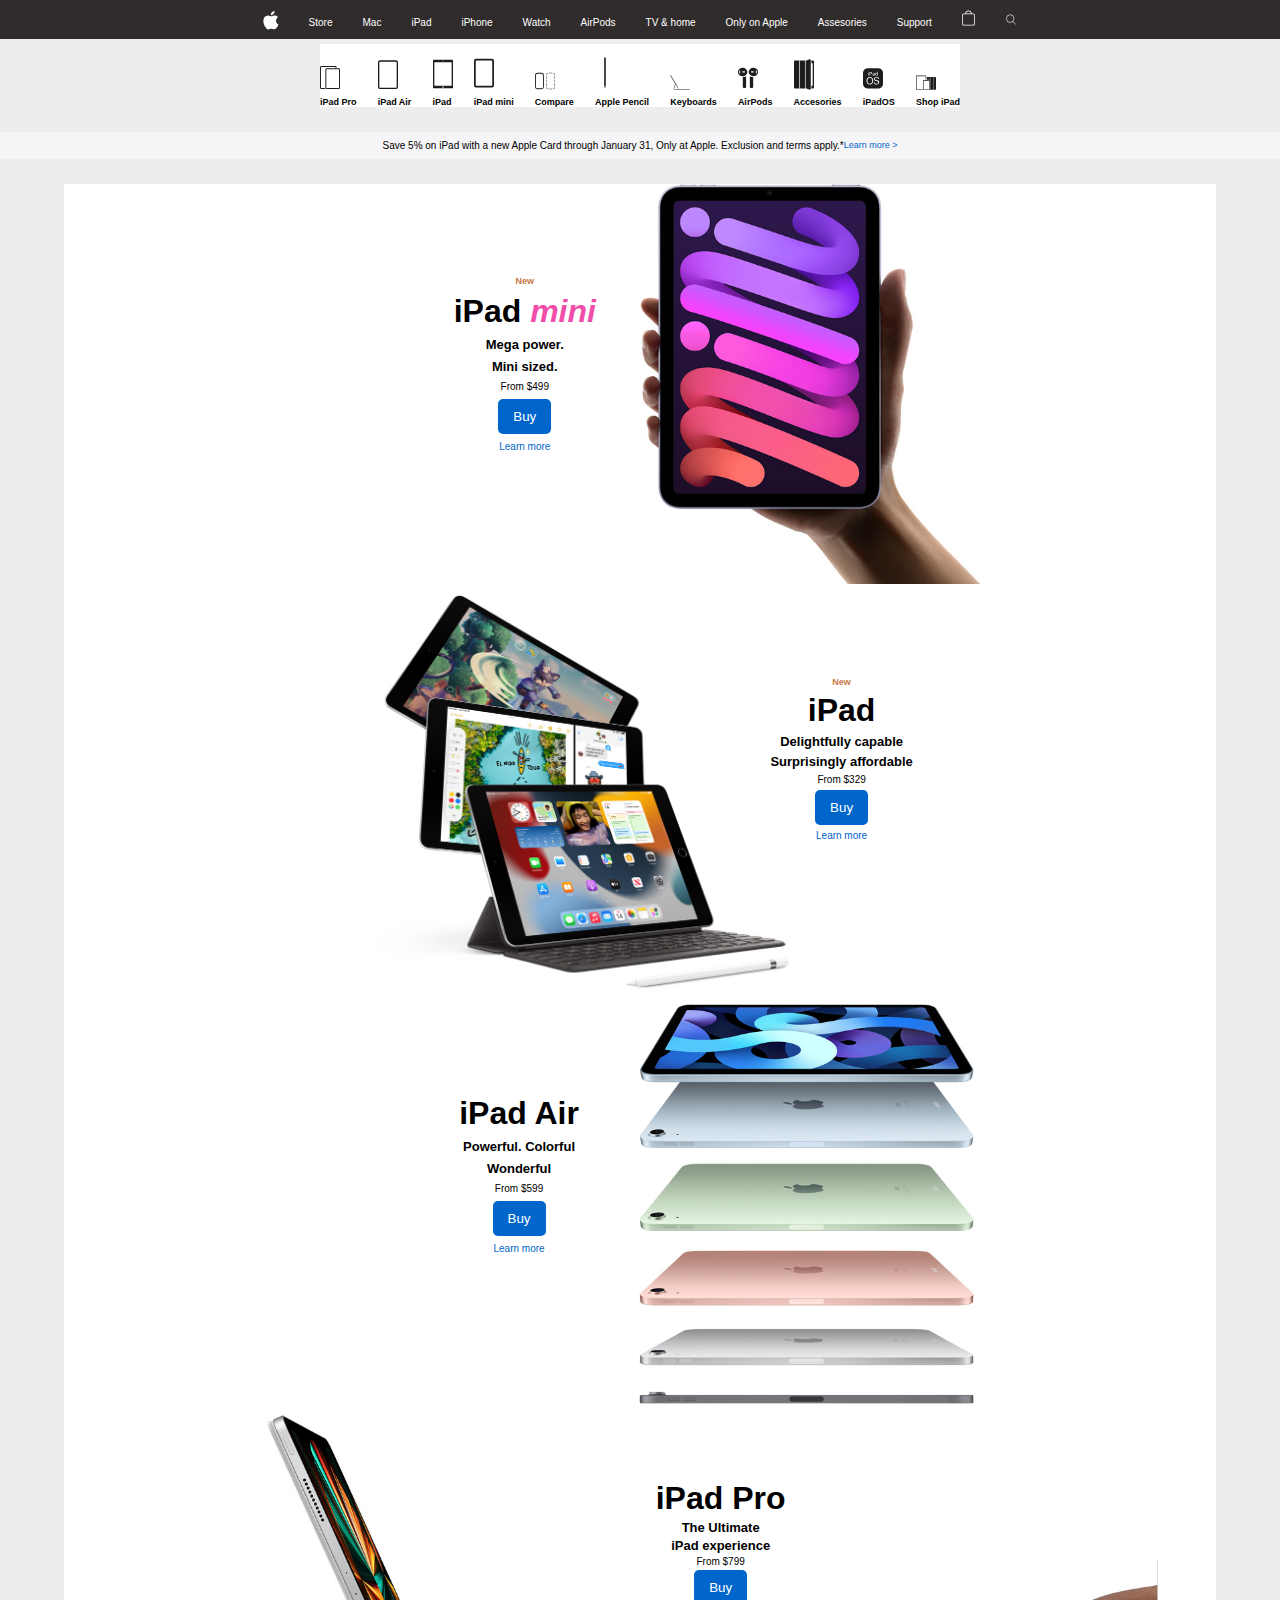
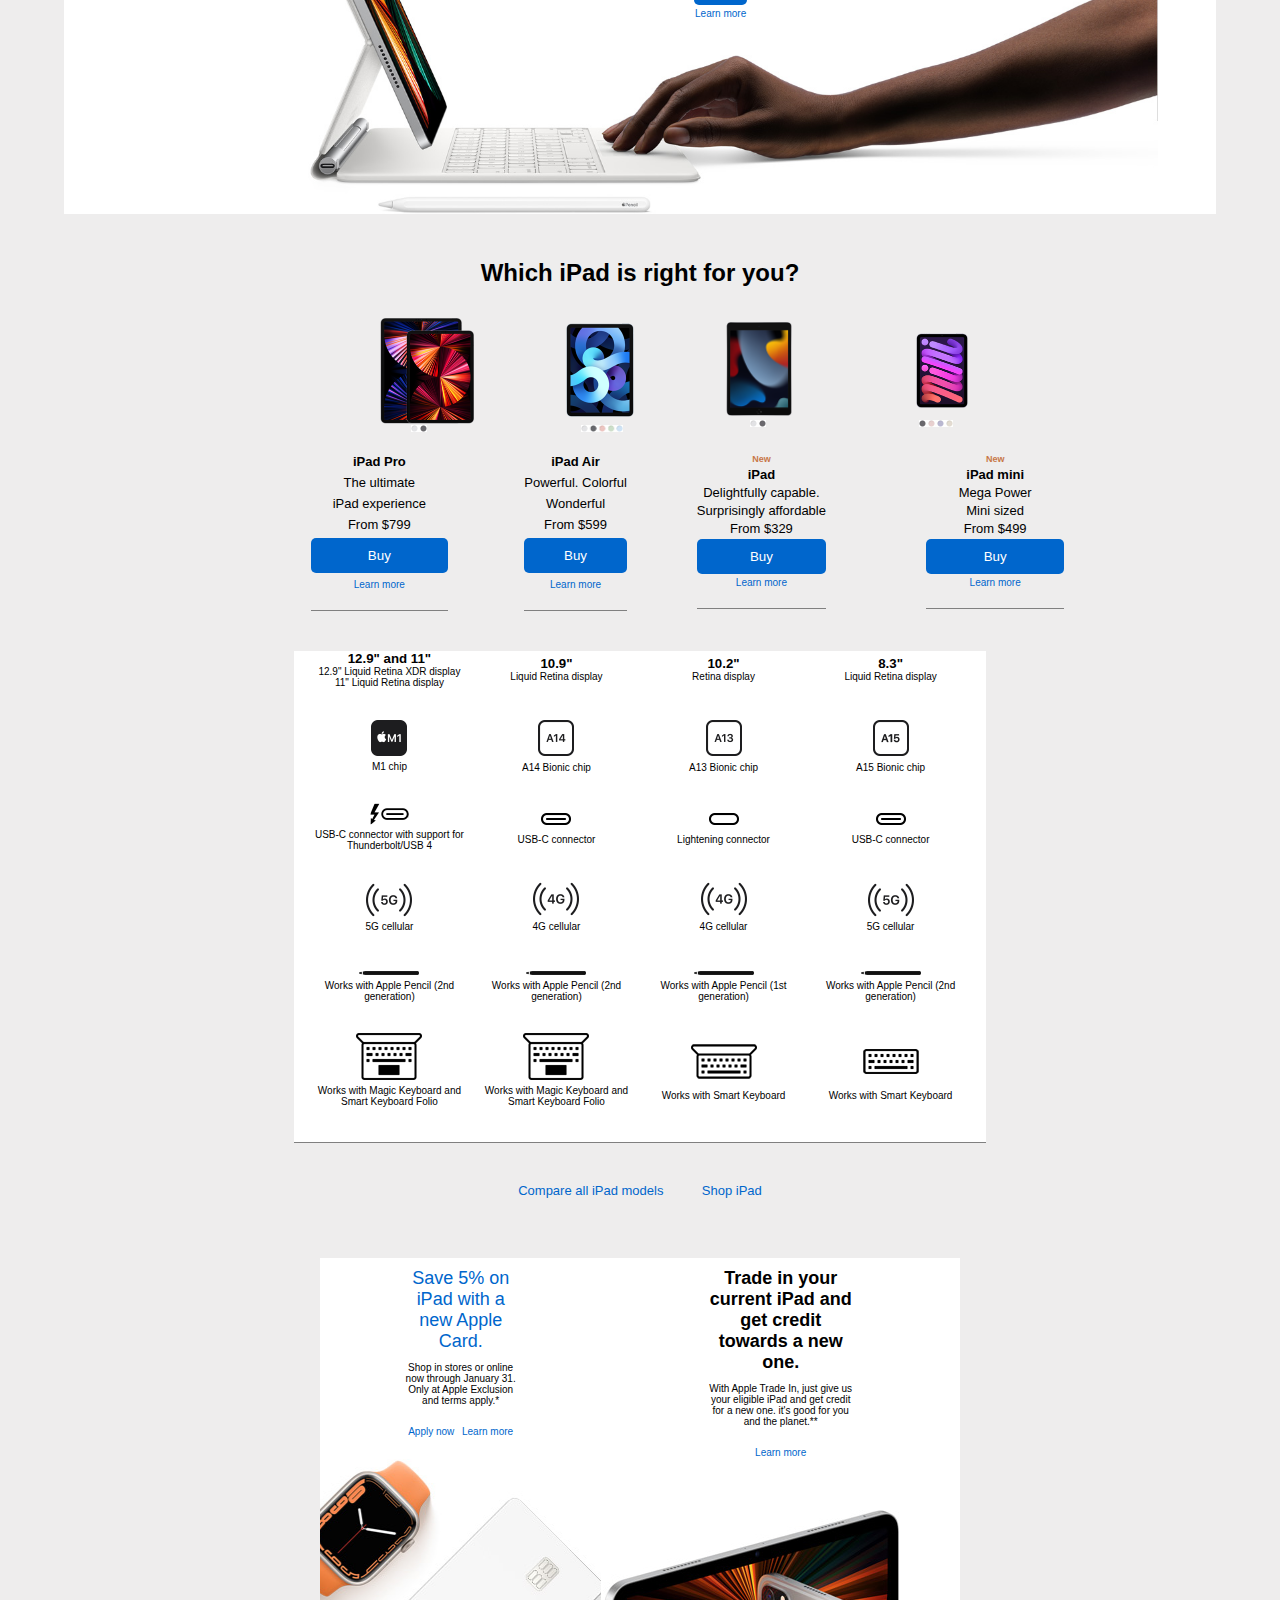
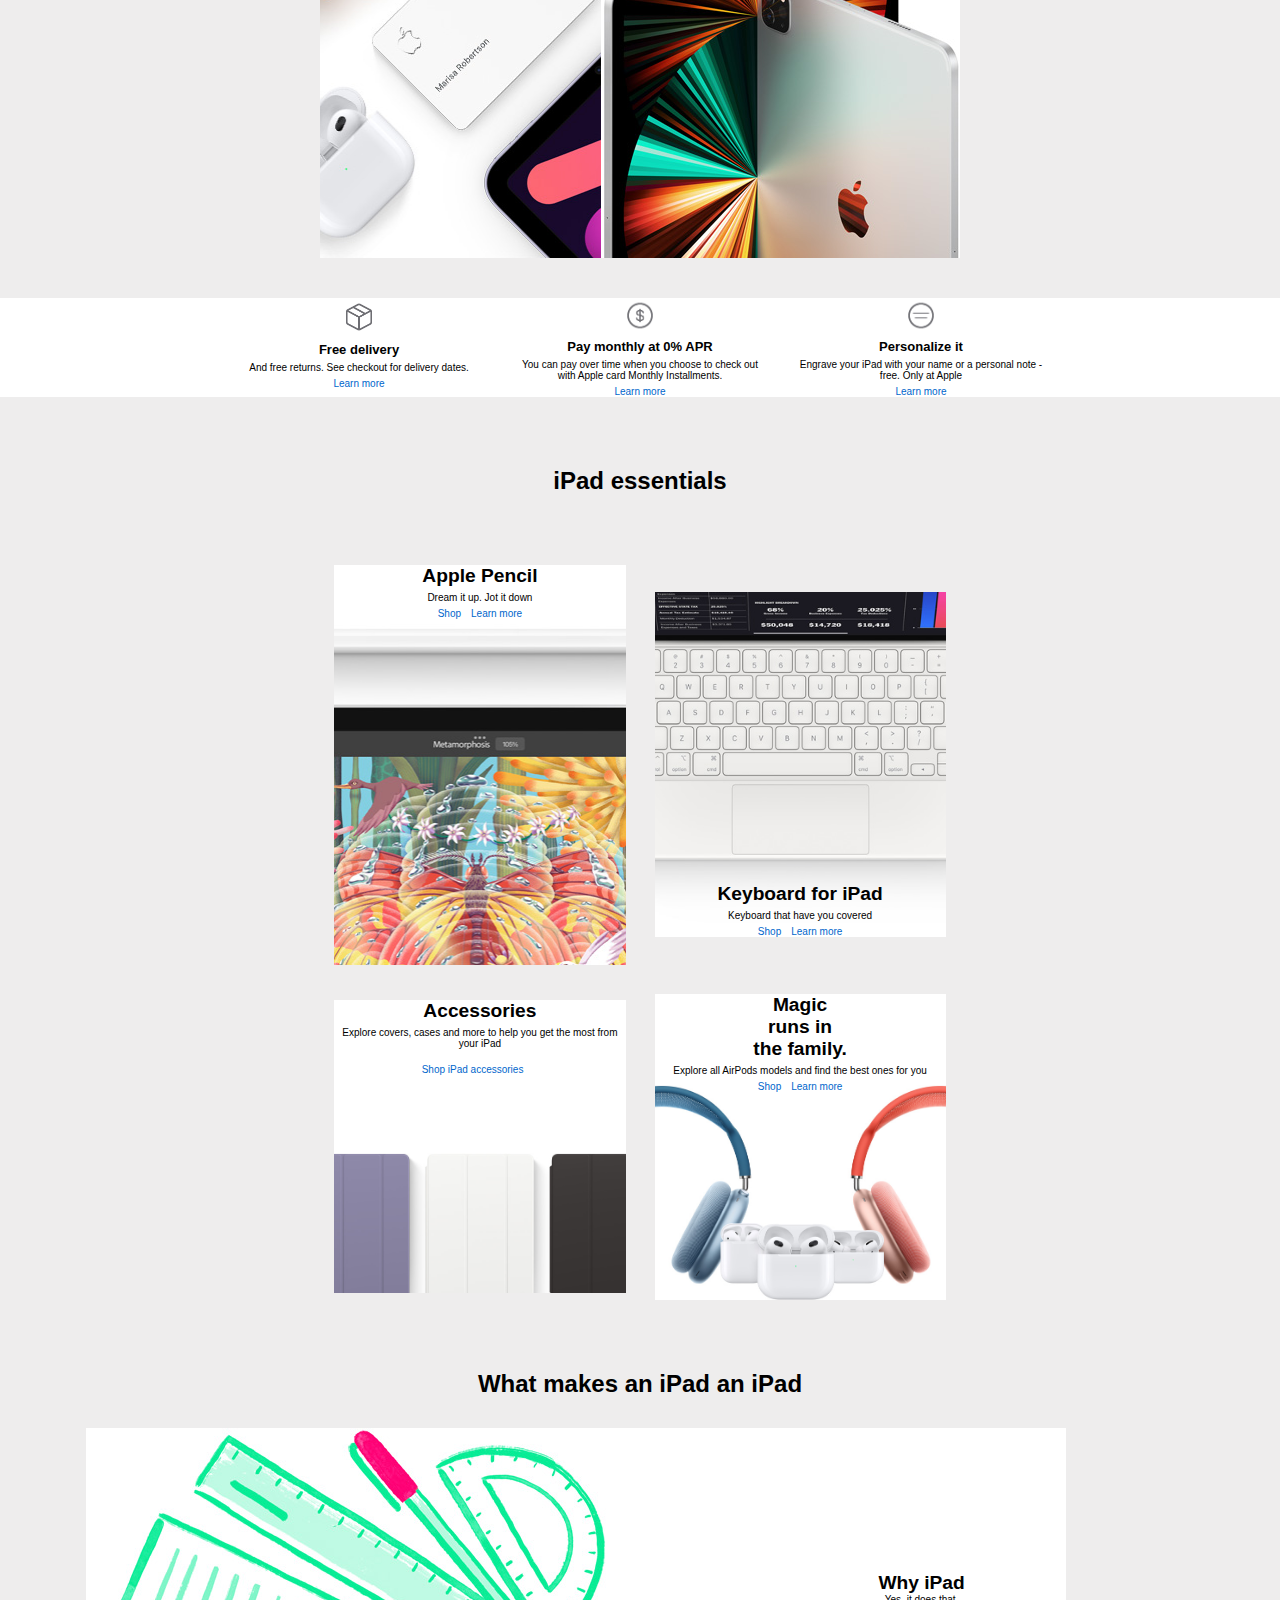
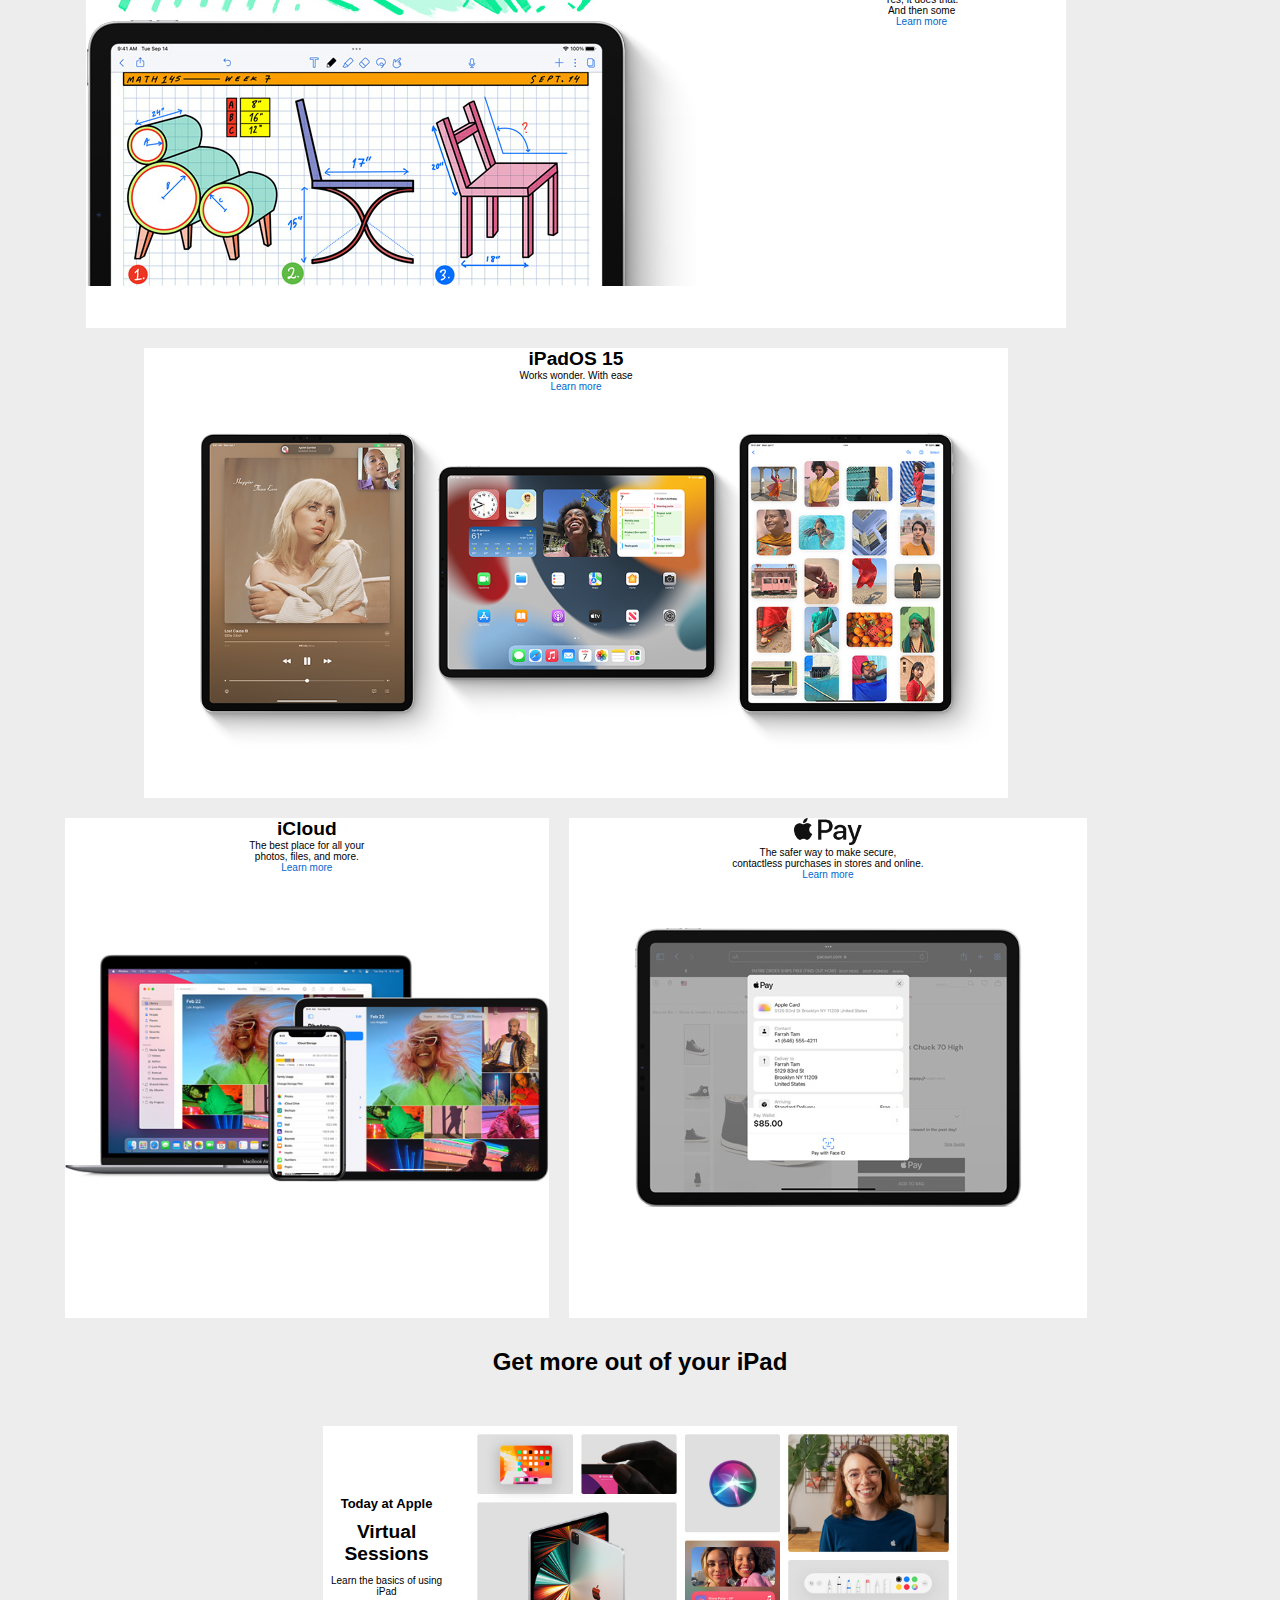
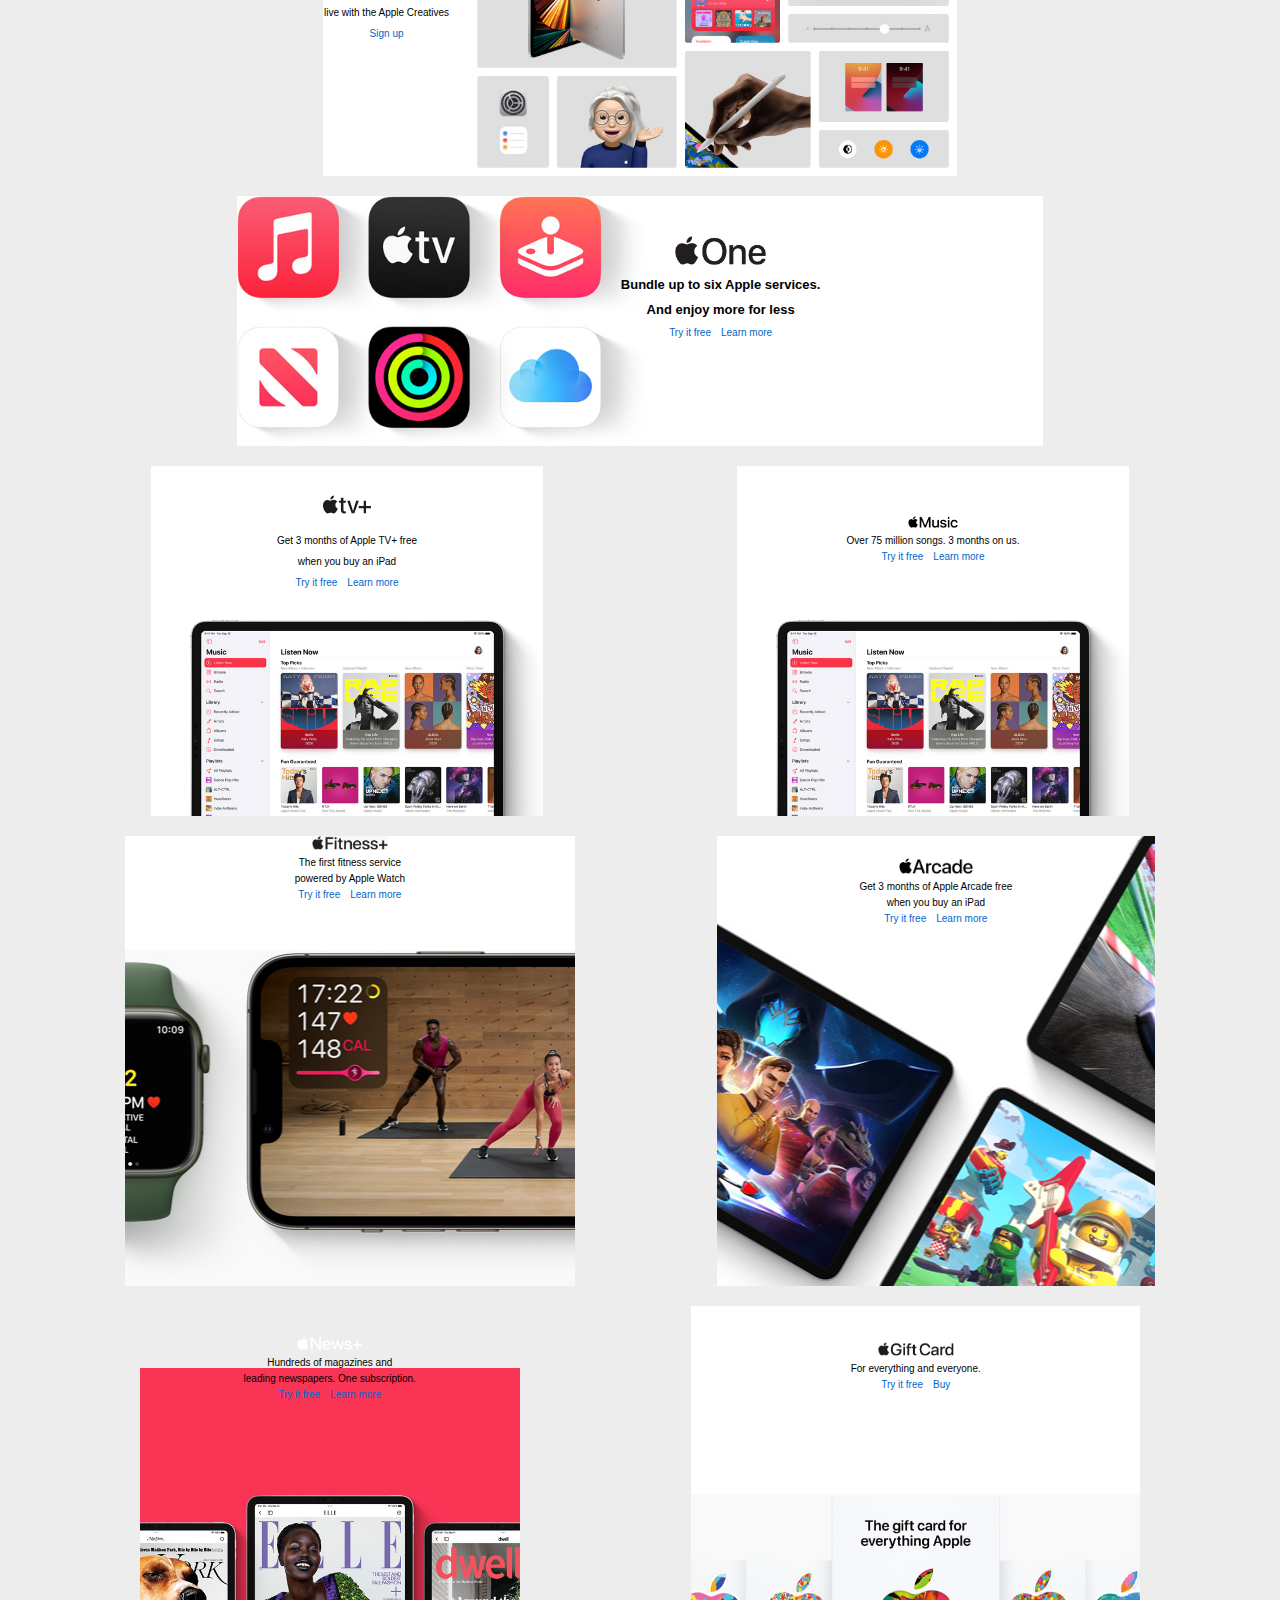
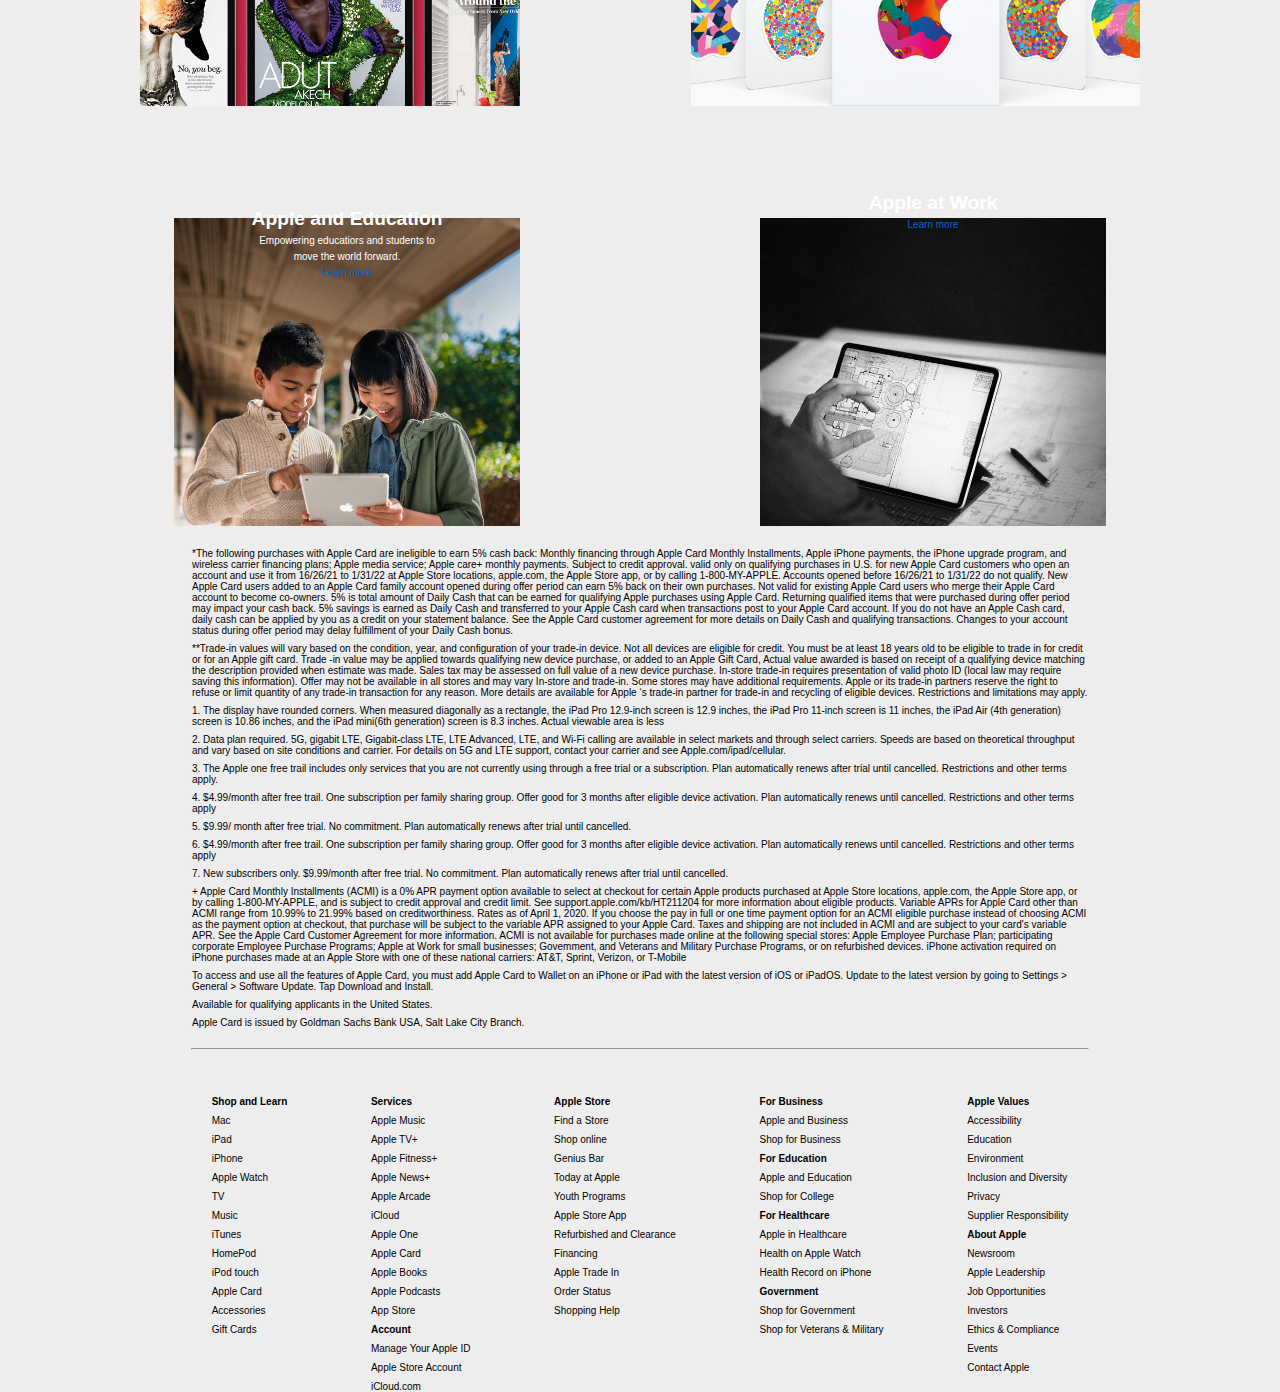
==== commit cbfd186b: "linked the iPad,Assesories and tv&home html&css" ====
--- a/appleIpad.html
+++ b/appleIpad.html
@@ -6,6 +6,8 @@
     <title>Document</title>
 </head>
     <link rel="stylesheet" href="appleIpad.css">
+    <link rel="stylesheet" href="appleassesories.css">
+    <link rel="stylesheet" href="tv.css">
 <body>
     <nav>
         <nav>
@@ -15,13 +17,13 @@
                 </div>
                     <p>Store</p>
                     <p>Mac</p>
-                    <p>iPad</p>
+                    <p><a href="/appleIpad.html">iPad</a></p>
                     <p>iPhone</p>
                     <p>Watch</p>
                     <p>AirPods</p>
-                    <p>TV & home</p>
+                    <p><a href="/tv.html">TV & home</a></p>
                     <p>Only on Apple</p>
-                    <p>Assesories</p>
+                    <p><a href="/index.html">Assesories</a></p>
                     <p>Support</p>
                     <img src="imagesassesories/bag_logo.svg" alt="storebtn">
                     <img src="imagesassesories/search.svg" alt="search">
--- a/appleassesories.css
+++ b/appleassesories.css
@@ -0,0 +1,418 @@
+*{
+    padding: 0;
+    margin: 0;
+}
+nav {
+    background-color: rgb(48, 44, 44);
+    line-height: 1.2cm;
+    color: white;
+}
+.logo {
+    width: 16px;
+    
+}
+.logo img {
+    width: 100%;
+}
+.toptexts {
+    display: flex;
+    list-style-type: none;
+    gap: 30px;
+    justify-content: center;
+    height:30px;
+
+}
+img {
+    width: 1%;
+}
+.firstimage {
+    display: flex;
+    justify-content: space-around;
+    width: 100%;
+    flex-wrap: wrap;
+    background-color:rgb(242,242,242) ;
+}
+
+.firstbg {
+    background-image: url(imagesassesories/airpods-header.jpg);
+    background-size: contain;
+    background-repeat: no-repeat;
+    background-position: top;
+    height: 300px;
+    width: 60%;
+}
+.text_one ul {
+    display: flex;
+    flex-direction: column;
+    list-style-type: none;
+    padding-left:47%;
+    padding-top: 20%;
+    justify-content: center;
+}
+.text {
+    display: flex;
+    font-family: SF Pro Text, SF Pro Icons, Helvetica Neue, Helvetica, Arial, sans-serif;
+    gap: 10px;
+}
+.text > :nth-child(1){
+    color: rgb(200,119,72);
+    font-family: SF Pro Text, SF Pro Icons, Helvetica Neue, Helvetica, Arial, sans-serif;
+
+}
+.text > :nth-child(3) {
+    font-family: SF Pro Text, SF Pro Icons, Helvetica Neue, Helvetica, Arial, sans-serif;
+    font-size: 10px;
+} 
+.text > :nth-child(3) {
+    font-family: SF Pro Text, SF Pro Icons, Helvetica Neue, Helvetica, Arial, sans-serif;
+    font-size: 10px;
+} 
+
+.secondrow {
+    display: flex;
+    flex-direction: column;
+    width: 20%;
+    margin:50px auto;
+    gap: 15px;
+}
+h4 {
+    font-family: SF Pro Text, SF Pro Icons, Helvetica Neue, Helvetica, Arial, sans-serif;
+    font-weight: 550;
+}
+.firstinput {
+    font-size: x-small;
+   height: 25px;/
+}
+hr {
+    width: 70%;
+    margin: 30px auto;
+}
+.secondtext {
+    display: flex;
+    justify-content: center;
+    gap: 50px;
+    font-family: SF Pro Text, SF Pro Icons, Helvetica Neue, Helvetica, Arial, sans-serif;
+    font-size: x-small;
+}
+.smallicons {
+    display: flex;
+    justify-content: center;
+    width: 100%;
+    gap: 70px;
+}
+.smallicons img {
+    width: 40px;
+}
+.smallicons p {
+    font-size: xx-small;
+    font-family: SF Pro Text, SF Pro Icons, Helvetica Neue, Helvetica, Arial, sans-serif;
+}
+.p_one {
+    display: flex;
+    justify-content: center;
+    margin-top: 20px;
+    font-size: xx-small;
+    font-family: SF Pro Text, SF Pro Icons, Helvetica Neue, Helvetica, Arial, sans-serif;
+    color: rgb(0,102,204);
+}
+h3 {
+    display: flex;
+    justify-content: center;
+    font-family: SF Pro Text, SF Pro Icons, Helvetica Neue, Helvetica, Arial, sans-serif;
+    font-weight: 550;
+}
+.forthrow {
+    display: flex;
+    flex-direction: column;
+    width: 70%;
+    margin: 10px auto;   
+}
+.iPhone_ctn {
+    display: flex;
+    flex-wrap: wrap;
+    width: 90%;
+    justify-content: space-around;
+    margin: 20px auto;
+    gap: 7px;
+
+}
+
+.compareiPadimgs img {
+    width: 13%;
+}
+.thirteenpro {
+    background-image: url(imagesassesories/featured_2.png);
+    height: 400px;
+    background-position: top;
+    background-repeat: no-repeat;
+    background-size: contain;
+    width: 33%;
+    background-color:rgb(242,242,242) ;
+    border-radius: 4%;
+}
+.thirteenpro_text {
+    display: flex;
+    flex-direction: column;
+    text-align: center;
+    padding-top: 100%;
+    
+}
+.thirteen {
+    background-image: url(imagesassesories/featured_1.png);
+    height: 300px;
+    background-position: top;
+    background-repeat: no-repeat;
+    background-size: contain;
+    width: 60%;
+    background-color:rgb(242,242,242) ;
+    border-radius: 4%;
+}
+.thirteen_text {
+    display: flex;
+    flex-direction: column;
+    text-align: center;
+    padding-top: 51%;
+    
+}
+.freeengrave {
+    background-image: url(imagesassesories/featured_3.png);
+    height: 500px;
+    background-position: top;
+    background-repeat: no-repeat;
+    background-size: contain;
+    width: 30%;
+    background-color:rgb(242,242,242) ;
+    border-radius: 4%;
+}
+.freeengrave_text {
+    display: flex;
+    flex-direction: column;
+    text-align: center;
+    padding-top: 120%;
+    
+}
+.solo {
+    background-image: url(imagesassesories/featured_4.png);
+    height: 500px;
+    background-position: top;
+    background-repeat: no-repeat;
+    background-size: contain;
+    width: 30%;
+    background-color:rgb(242,242,242) ;
+    border-radius: 4%;
+}
+.solo_text {
+    display: flex;
+    flex-direction: column;
+    text-align: center;
+    padding-top: 120%;
+    
+}
+.smartfolio {
+    background-image: url(imagesassesories/featured_5.png);
+    height: 500px;
+    background-position: top;
+    background-repeat: no-repeat;
+    background-size: contain;
+    width: 30%;
+    background-color:rgb(242,242,242) ;
+    border-radius: 4%;
+}
+.smartfolio_text {
+    display: flex;
+    flex-direction: column;
+    text-align: center;
+    padding-top: 120%;  
+}
+.smallbrown {
+    font-size: x-small;
+    color: rgb(200,119,72);
+    font-family: SF Pro Text, SF Pro Icons, Helvetica Neue, Helvetica, Arial, sans-serif;
+}
+.smallbold {
+    font-weight: 600;
+    font-family: SF Pro Text, SF Pro Icons, Helvetica Neue, Helvetica, Arial, sans-serif;
+}
+
+.Valentine {
+    background-image: url(imagesassesories/apple-valentines-day-accessories.png);
+    background-size: contain;
+    background-repeat: no-repeat;
+    height: 300px;
+    background-position: right;
+    width: 99%;
+    background-color:rgb(249,241,248) ;
+    
+}
+.Val_text {
+    padding-top: 10%;
+    padding-left: 15%;
+    gap: 6px;
+    display: flex;
+    flex-direction: column;
+}
+.AirPodnew {
+    background-image: url(imagesassesories/featured_6.png);
+    background-position: top;
+    height: 300px;
+    background-repeat: no-repeat;
+    background-size: contain;
+    width: 30%;
+    background-color:rgb(242,242,242) ;
+    border-radius: 4%;
+}
+.AirPods_pro {
+    background-image: url(imagesassesories/featured_7.png);
+    background-position: top;
+    height: 300px;
+    background-repeat: no-repeat;
+    background-size: contain;
+    width: 30%;
+    background-color:rgb(242,242,242) ;
+    border-radius: 4%;
+}
+.AirPods_max {
+    background-image: url(imagesassesories/airpods-max-select-pink.png);
+    background-position: top;
+    height: 300px;
+    background-repeat: no-repeat;
+    background-size: contain;
+    width: 30%;
+    background-color:rgb(242,242,242) ;
+    border-radius: 4%;
+}
+.Airpod_ctn {
+    display: flex;
+    flex-wrap: wrap;
+    width: 90%;
+    justify-content: space-around;
+    margin: 40px auto;
+    gap: 30px;
+}
+.Airpod_texts {
+    display: flex;
+    flex-direction: column;
+    text-align: center;
+    padding-top: 110%;
+}
+.p_three {
+    color: rgb(0,102,204);
+}
+.h_two {
+    color: rgb(137,56,129);
+    font-family: SF Pro Text, SF Pro Icons, Helvetica Neue, Helvetica, Arial, sans-serif;
+}
+
+.last_row {
+    background-image: url(imagesassesories/homepod-mini-accessories.jpg);
+    background-size: contain;
+    height: 330px;
+    background-repeat: no-repeat;
+    background-position: bottom;
+    width: 100%;
+}
+.last_text {
+    display: flex;
+    flex-direction: column;
+    align-items: center;
+    gap: 10px;
+}
+.last_ctn {
+    width: 99%;
+    margin: 30px auto;
+    padding-top: 2%;
+    background-color:rgb(242,242,242) ;
+}
+.h_twoB {
+    font-family: SF Pro Text, SF Pro Icons, Helvetica Neue, Helvetica, Arial, sans-serif;
+}
+.h_six {
+    font-family: SF Pro Text, SF Pro Icons, Helvetica Neue, Helvetica, Arial, sans-serif;
+    font-weight: lighter;
+}
+.under_text {
+    display: flex;
+    justify-content: center;
+    gap: 50px;
+    width: 70%;
+    margin: 0px auto;
+    
+}
+.delivery {
+    display: flex;
+    flex-direction: column;
+    width: 70%;
+    gap:5px;
+    align-items: center;
+}
+.delivery img {
+    width: 50px;
+}
+.return {
+    display: flex;
+    flex-direction: column;
+    width: 70%;
+    gap: 5px;
+    align-items: center;
+}
+.return img {
+    width: 50px;
+}
+.acmi {
+    display: flex;
+    flex-direction: column;
+    width: 70%;
+    gap: 5px;
+    align-items: center;
+}
+.acmi img {
+    width: 50px;
+}
+h5 {
+    font-family: SF Pro Text, SF Pro Icons, Helvetica Neue, Helvetica, Arial, sans-serif;
+    font-weight: 600;
+    font-weight: bold;
+}
+p {
+    font-family: SF Pro Text, SF Pro Icons, Helvetica Neue, Helvetica, Arial, sans-serif;
+    font-size: x-small;
+}
+.p_two {
+    display: flex;
+    justify-content: center;
+    font-size: xx-small;
+    font-family: SF Pro Text, SF Pro Icons, Helvetica Neue, Helvetica, Arial, sans-serif;
+    color: rgb(0,102,204);
+}
+
+.nevertext {
+    padding-top: 2%;
+    font-family: SF Pro Text, SF Pro Icons, Helvetica Neue, Helvetica, Arial, sans-serif; 
+    font-size: x-small;
+    font-weight: lighter;
+    width: 70%;
+    margin: 10px auto;
+    display: flex;
+    flex-direction: column;
+    gap: 7px;
+}
+
+footer {
+    display: flex;
+    flex-direction: row;
+    padding-left: 10%;
+    justify-content: space-evenly;
+    width: 80%;
+    padding-top: 2%;
+    
+}
+.sl {
+    display: flex;
+    flex-direction: column;
+    gap: 8px;
+}
+.b_one {
+    font-size: x-small;
+    font-family: SF Pro Text, SF Pro Icons, Helvetica Neue, Helvetica, Arial, sans-serif; 
+
+}
--- a/tv.css
+++ b/tv.css
@@ -0,0 +1,387 @@
+* {
+    padding: 0%;
+    margin: 0;
+}
+body {
+    background-color: rgba(219, 215, 215, 0.459);
+}
+.upper {
+    background-color: rgb(48, 44, 44);
+    line-height: 1.2cm;
+    color: white;
+}
+.logo {
+    width: 16px;
+    
+}
+.logo img {
+    width: 100%;
+}
+.toptexts {
+    display: flex;
+    list-style-type: none;
+    gap: 30px;
+    justify-content: center;
+    font-family: SF Pro Text, SF Pro Icons, Helvetica Neue, Helvetica, Arial, sans-serif;
+    font-size: xx-small;
+    height: 39px;
+    font-weight: lighter;
+}
+.toptexts a {
+    color: white;
+    text-decoration: none;
+}
+.lownav {
+    display: flex;
+    width: 70px;
+    gap: 100%;
+    padding-left: 32%;
+    height:40px;
+}
+.lowtext {
+    display: flex;
+    width: 102%;
+    justify-content: center;
+    font-size: xx-small;
+    gap: 3%;
+}
+.browntext {
+    display: flex;
+    justify-content: center;
+    padding-left: 16%;
+    font-size: xx-small;
+    color: rgb(200,119,72);
+}
+.first_ctn {
+    width: 67%;
+    display: flex;
+    flex-direction: column;
+    justify-content: space-between;
+    margin: 0% auto;
+    padding-top: 1%;
+}
+.appletv {
+    background-image: url(tvimages/hero_tv.png);
+    height: 200px;
+    background-position: top;
+    background-repeat: no-repeat;
+    background-size: contain;
+
+}
+.futurepod {
+    background-image: url(tvimages/hero_homepod_appletv_lockup.png);
+    height: 250px;
+    background-repeat: no-repeat;
+    background-size: contain;
+    background-position: bottom;
+}
+.appletv_text {
+    display: flex;
+    flex-direction: column;
+    gap: 10px;
+    align-items: center;
+    text-align: center;
+}
+
+.h_five {
+    font-weight: lighter;
+}
+.h_six {
+    font-weight: lighter;
+}
+.second_ctn {
+    display: flex;
+    flex-wrap: wrap;
+    justify-content: center;
+    width: 60%;
+    margin: auto;
+    padding-top: 4%;
+    gap: 10%;
+    padding-bottom: 5%;
+}
+.homepodmini_bg {
+    background-image: url(tvimages/room_filling_sound.jpg);
+    height: 350px;
+    background-repeat: no-repeat;
+    background-size: contain;
+    background-position: bottom;
+    width: 30%;
+    background-color: white;
+    border-radius: 3%;
+}
+.homepodmini_bgtext {
+    display: flex;
+    flex-direction: column;
+    align-items: center;
+}
+.tvfourk_bg {
+    background-image: url(tvimages/higher_definition.jpg);
+    height: 350px;
+    background-repeat: no-repeat;
+    background-size: contain;
+    background-position: bottom;
+    width: 35%;
+    background-color: white;
+    border-radius: 3%;
+}
+.tvfourk_bgtext {
+    display: flex;
+    flex-direction: column;
+    align-items: center;
+}
+.tvfourk_bgtext img {
+    width: 15% ;
+}
+.home_bg {
+    background-image: url(tvimages/your_home_at_your_command.jpg);
+    height: 180px;
+    background-repeat: no-repeat;
+    background-size: contain;
+    background-position: left;
+    width: 60%;
+    background-color: white;
+    border-radius: 3%;
+}
+.home_bgtext {
+    display: flex;
+    flex-direction: column;
+    text-align: center;
+    align-items: center;
+    padding-left: 70%;
+    margin: 8% auto;
+}
+.home_bgtext img {
+    width: 17%;
+}
+.bluetext_two {
+    display: flex;
+    justify-content: space-between;
+    gap: 15px;
+    color: rgb(0,102,204);
+    font-size: x-small;
+}
+button {
+    border-radius: 5px;
+    border: none;
+    padding: 6% auto;
+    background-color: rgb(0, 102, 204);
+    color: white;
+}
+.bluetext_one {
+    color: rgb(0,102,204);
+    font-size: x-small;
+}
+.h_ten {
+    display: flex;
+    justify-content: center;
+    font-family: SF Pro Text, SF Pro Icons, Helvetica Neue, Helvetica, Arial, sans-serif;
+    padding: 20px auto;
+}
+.easilybg {
+    background-image: url(tvimages/control_your_home.jpg);
+    height: 300px;
+    background-repeat: no-repeat;
+    background-position: bottom;
+    background-size: contain;
+    background-color: white;
+    border-radius: 3%;
+}
+.seamlessbg {
+    background-image: url(tvimages/seemlessly_connected.jpg);
+    height: 300px;
+    background-repeat: no-repeat;
+    background-position: bottom;
+    background-size: contain;
+    background-color: white;
+    border-radius: 3%;
+}
+.heySiribg {
+    background-image: url(tvimages/Apple-Siri---HomePod.webp);
+    height: 300px;
+    background-repeat: no-repeat;
+    background-position: bottom;
+    background-size: contain;
+    background-color: white;
+    border-radius: 3%;
+}
+.third_ctn {
+    display: flex;
+    flex-wrap: wrap;
+    width: 60%;
+    margin: 40px auto;
+    justify-content: space-around;
+    text-align: center;
+}
+.h_class {
+    font-family: SF Pro Text, SF Pro Icons, Helvetica Neue, Helvetica, Arial, sans-serif;
+
+}
+.p_one {
+    display: flex;
+    justify-content: center;
+    margin-top: 0.5%;
+    align-items: center;
+    text-align: center;
+}
+.Lighteningbg {
+    background-image: url(tvimages/lighting.jpg);
+    height: 200px;
+    background-position: bottom;
+    background-repeat: no-repeat;
+    background-size: contain;
+    background-color: white;
+    border-radius: 3%;
+}
+.securitybg {
+    background-image: url(tvimages/security.jpg);
+    height: 200px;
+    background-position: bottom;
+    background-repeat: no-repeat;
+    background-size: contain;
+    background-color: white;
+    border-radius: 3%;
+}
+.comfortbg {
+    background-image: url(tvimages/comfort.jpg);
+    height: 200px;
+    background-position: bottom;
+    background-repeat: no-repeat;
+    background-size: contain;
+    background-color: white;
+    border-radius: 3%;
+}
+.fourth_ctn {
+    display: flex;
+    flex-wrap: wrap;
+    width: 60%;
+    margin: 40px auto;
+    justify-content: space-around;
+    text-align: center;
+}
+.undert {
+    padding-top: 90%;
+    font-family: SF Pro Text, SF Pro Icons, Helvetica Neue, Helvetica, Arial, sans-serif;
+    font-weight: lighter;
+    font-size: xx-small
+}
+.p_zero {
+    font-family: SF Pro Text, SF Pro Icons, Helvetica Neue, Helvetica, Arial, sans-serif;
+    font-size: small;
+    font-weight: bold;
+}
+.p_zerone {
+    font-family: SF Pro Text, SF Pro Icons, Helvetica Neue, Helvetica, Arial, sans-serif;
+    font-size: xx-small;
+}
+.see {
+    padding-left: 21%;
+    margin: 30px auto;
+}
+.tv img {
+    width: 8%;
+    /* padding-left: 70px; */
+}
+.music img {
+    width: 55%;
+}
+.fitness img {
+    width: 57%;
+}
+.arcade img {
+    width: 55%;
+}
+.Apples {
+    display: flex;
+    flex-wrap: wrap;
+    justify-content: center;
+    align-items: center;
+    text-align: center;
+    width: 90%;
+    padding-bottom: 50px;
+}
+input {
+    border-radius: 5px;
+    border: none;
+    padding: 6% auto;
+    background-color: rgb(0, 102, 204);
+    color: white;
+}
+.delivery_ctn {
+    display: flex;
+    flex-wrap: wrap;
+    justify-content: center;
+    gap: 25px;
+    /* font-size: x-small; */
+    margin: 40px auto;
+}   
+.delivery_text {
+    text-align: center;
+    width: 20%;
+
+}
+.delivery_text img {
+    width: 10%;
+}
+.delivery_text :nth-child(2) {
+    font-family: SF Pro Text, SF Pro Icons, Helvetica Neue, Helvetica, Arial, sans-serif;
+    font-size: small;
+    text-align: center;
+    margin: 2px auto;
+}
+.delivery_text :nth-child(3) {
+    font-family: SF Pro Text, SF Pro Icons, Helvetica Neue, Helvetica, Arial, sans-serif;
+    font-size: x-small;
+    text-align: center;
+    margin: 5px auto;
+}
+.delivery_text :nth-child(4) {
+    font-family: SF Pro Text, SF Pro Icons, Helvetica Neue, Helvetica, Arial, sans-serif;
+    font-size: x-small;
+    color: rgb(0, 102, 204);
+
+}
+hr {
+    width: 70%;
+    margin: 20px auto;
+}
+.nevertext {
+    padding-top:0.2%;
+    font-family: SF Pro Text, SF Pro Icons, Helvetica Neue, Helvetica, Arial, sans-serif; 
+    font-size: x-small;
+    font-weight: lighter;
+    width: 70%;
+    margin: 10px auto;
+    display: flex;
+    flex-direction: column;
+    gap: 7px;
+}
+footer {
+    display: flex;
+    flex-direction: row;
+    padding-left: 10%;
+    justify-content: space-evenly;
+    width: 80%;
+    padding-top: 2%;
+    font-size: x-small;
+}
+.sl {
+    display: flex;
+    flex-direction: column;
+    gap: 8px;
+}
+.b_one {
+    font-size: x-small;
+    font-family: SF Pro Text, SF Pro Icons, Helvetica Neue, Helvetica, Arial, sans-serif; 
+
+}
+
+
+
+
+
+
+
+
+
+
+
